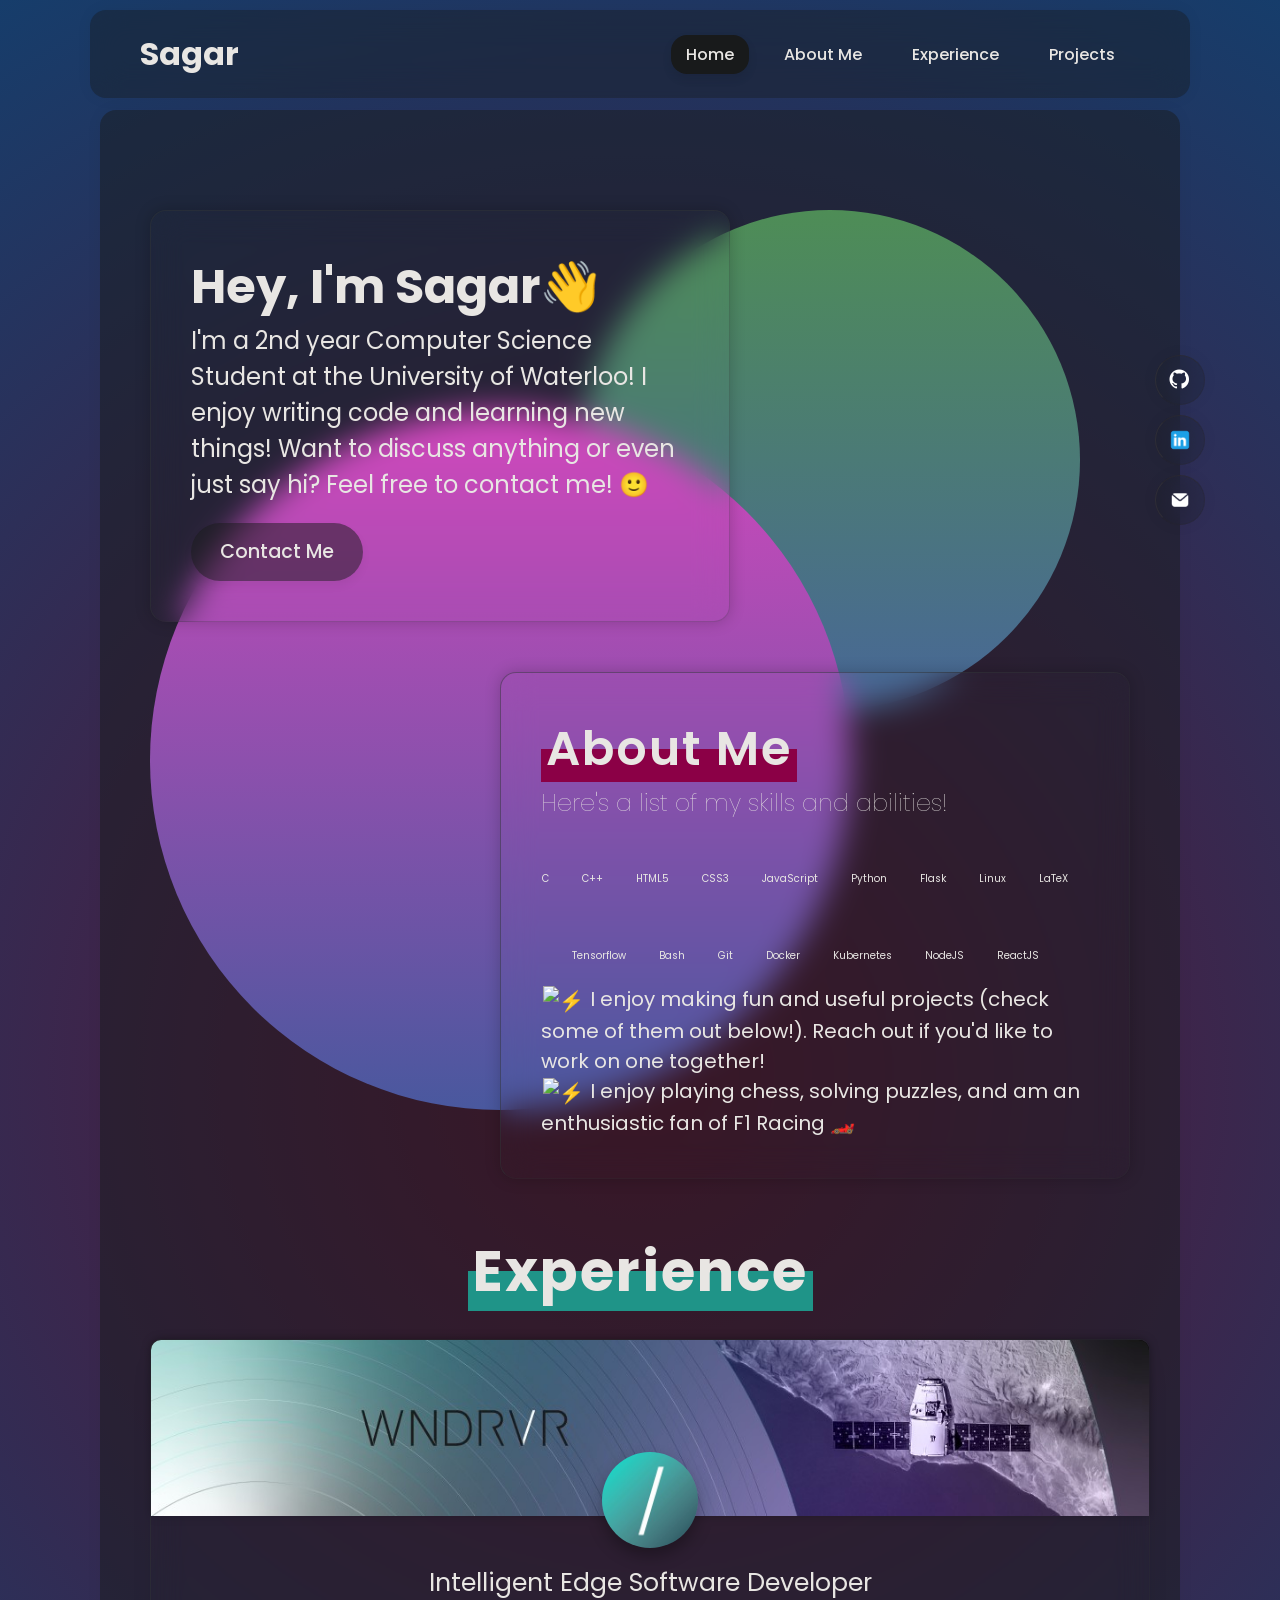
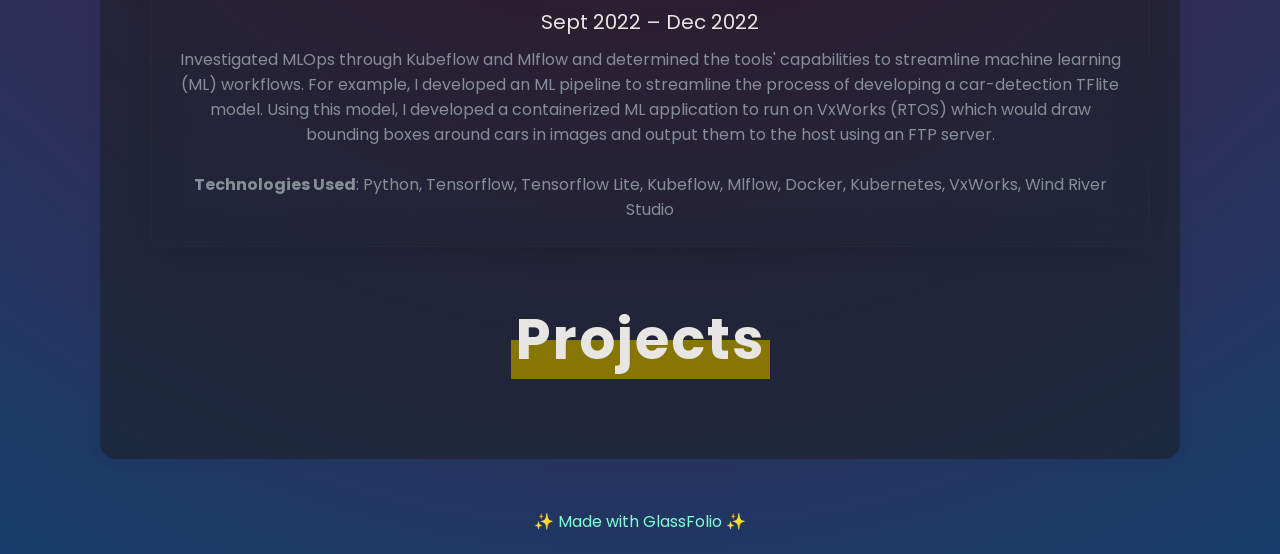
==== index.html @ 661ef63f "Adding metadata" ====
<!DOCTYPE html>
<html lang="en">
  <head>
    <meta charset="UTF-8" />
    <meta http-equiv="X-UA-Compatible" content="IE=edge" />
    <meta name="viewport" content="width=device-width, initial-scale=1.0" />
    <title>Sagar</title>
    <meta name="description" content="_" />
    <meta name="title" property="og:title" content="Sagar's Website" />
    <meta property="og:type" content="website" />
    <meta name="image" property="og:image" content="./images/thumbnail.png" />
    <meta name="description" property="og:description" content="Welcome to my personal website!" />
    <meta name="author" content="Sagar Patel" />
    <link rel="icon" href="https://cdn-icons-png.flaticon.com/512/25/25231.png">
    <link rel="stylesheet" href="./style.css" />
    <link rel="stylesheet" href="https://cdn.jsdelivr.net/gh/devicons/devicon@latest/devicon.min.css"/>
    <script src="https://code.iconify.design/2/2.0.4/iconify.min.js"></script>
    <script src="./repo-card.js"></script>
    <script src="https://ajax.googleapis.com/ajax/libs/jquery/3.6.0/jquery.min.js"></script>
    <!--Animation-->
    <link rel="stylesheet" href="https://cdnjs.cloudflare.com/ajax/libs/animate.css/4.1.1/animate.min.css"/>
    <link href="https://unpkg.com/aos@2.3.1/dist/aos.css" rel="stylesheet">
  </head>
  <body>
    <section>
      <div class="container">
        <div id="top" class="page-scroll"></div>
        <!-- Navbar -->
        <header>
          <a href="#top" class="logo">Sagar</a>
          <ul>
            <li><a class="active page" href="#top" id="home-btn">Home</a></li>
            <li><a href="#about" class="page" id="about-btn">About Me</a></li>
            <li><a href="#experience" class="page"id="experience-btn">Experience</a></li>
            <li><a href="#projects" class="page" id="project-btn">Projects</a></li>
            </li>
          </ul>
        </header>

        <!-- Main Content -->
        <div class="content">
          <div>
            <span style="position:absolute; z-index:-2; top:100px; right:100px; height: 500px; width: 500px; background-image: linear-gradient(rgb(78, 141, 86),rgb(72, 103, 151)); border-radius: 50%; "></span>
          </div>
          <div>
            <span style="position:absolute; z-index:-2; top:300px; left:50px; height: 700px; width: 700px; background-image: linear-gradient(rgb(209, 72, 188),rgb(73, 88, 158)); border-radius: 50%; "></span>
          </div>
          <div class="column">
            <h2 data-aos="fade-down" data-aos-duration="1000">Hey, I'm Sagar<span class="wave">👋</span></h2>
            <p data-aos="fade-right" data-aos-duration="1000">
              I'm a 2nd year Computer Science Student at the University of Waterloo! I enjoy
              writing code and learning new things! Want to discuss anything or even just say hi?
              Feel free to contact me! 🙂
            </p>
            <a href="https://www.linkedin.com/in/sagar-patel-1914671b5/" data-aos="fade-right" data-aos-duration="1000">Contact Me</a>
            <!-- <a href="#home" data-aos="fade-right" data-aos-duration="1000">Resume</a> -->
          </div>
          <div class="img">
            <img src="./images/transparent-img.png" 
            data-aos="fade-up-right" data-aos-duration="1000"/>
          </div>
        </div>
        <!-- 2nd Section -->
        <div id="about" class="content page-scroll" style="justify-content: space-around">
          <div class="img" data-aos="fade-right" data-aos-duration="1000">
            <img style="width: 300px;" src="./images/small-transparent-img.png"/>
          </div>
          <div class="column-2">
            <h2 style="font-weight: 550">
              <span class="low-highlight-pink">About Me</span>
            </h2>
            <h3 style="font-size: 24px; color: rgb(232, 230, 227);; font-weight: 1; margin-bottom: 10px;">
              Here's a list of my skills and abilities!
            </h3>
            <div class="dev-icons">
              <ul>
                <li class="software-skill-inline c">
                  <i class="devicon-c-plain"></i><p style="color: rgb(232, 230, 227);">C</p>
                </li>
                <li class="software-skill-inline cplusplus">
                  <i class="devicon-cplusplus-plain"></i><p style="color: rgb(232, 230, 227);">C++</p>
                </li>
                <li class="software-skill-inline html5">
                  <i class="devicon-html5-plain"></i><p style="color: rgb(232, 230, 227);">HTML5</p>
                </li>
                <li class="software-skill-inline css3">
                  <i class="devicon-css3-plain"></i><p style="color: rgb(232, 230, 227);">CSS3</p>
                </li>
                <li class="software-skill-inline javascript">
                  <i class="devicon-javascript-plain"></i><p style="color: rgb(232, 230, 227);">JavaScript</p>
                </li>
                <li class="software-skill-inline python">
                  <i class="devicon-python-plain"></i><p style="color: rgb(232, 230, 227);">Python</p>
                </li>
                <li class="software-skill-inline flask">
                  <i class="devicon-flask-plain"></i><p style="color: rgb(232, 230, 227);">Flask</p>
                </li>
                <li class="software-skill-inline linux">
                  <i class="devicon-linux-plain"></i><p style="color: rgb(232, 230, 227);">Linux</p>
                </li>
                <li class="software-skill-inline latex">
                  <i class="devicon-latex-original"></i><p style="color: rgb(232, 230, 227);">LaTeX</p>
                </li>
                <li class="software-skill-inline tensorflow">
                  <i class="devicon-tensorflow-original"></i><p style="color: rgb(232, 230, 227);">Tensorflow</p>
                </li>
                <li class="software-skill-inline bash">
                  <i class="devicon-bash-plain"></i><p style="color: rgb(232, 230, 227);">Bash</p>
                </li>
                <li class="software-skill-inline git">
                  <i class="devicon-git-plain"></i><p style="color: rgb(232, 230, 227);">Git</p>
                </li>
                <li class="software-skill-inline docker">
                  <i class="devicon-docker-plain"></i><p style="color: rgb(232, 230, 227);">Docker</p>
                </li>
                <li class="software-skill-inline kubernetes">
                  <i class="devicon-kubernetes-plain"></i><p style="color: rgb(232, 230, 227);">Kubernetes</p>
                </li>
                <li class="software-skill-inline nodejs">
                  <i class="devicon-nodejs-plain"></i><p style="color: rgb(232, 230, 227);">NodeJS</p>
                </li>
                <li class="software-skill-inline reactjs">
                  <i class="devicon-react-original"></i><p style="color: rgb(232, 230, 227);">ReactJS</p>
                </li>
              </ul>
            </div>

            <div>
              <p style="color: rgb(232, 230, 227); font-size: 20px">
                <img
                  alt="⚡" draggable="false" src="https://twemoji.maxcdn.com/2/72x72/26a1.png"
                  style=" height: 1em; width: 1em; margin: 0px 0.05em 0px 0.1em; vertical-align: -0.1em;"/>
                I enjoy making fun and useful projects (check some of them out below!). 
                Reach out if you'd like to work on one together!
              </p>
              <p style="color: rgb(232, 230, 227); font-size: 20px">
                <img alt="⚡" draggable="false" src="https://twemoji.maxcdn.com/2/72x72/26a1.png" style="
                    height: 1em; width: 1em; margin: 0px 0.05em 0px 0.1em; vertical-align: -0.1em;"/>
                I enjoy playing chess, solving puzzles, and am an enthusiastic fan of F1 Racing 🏎️
              </p>
            </div>
          </div>
        </div>

        <!-- 3rd Section -->
        <h2
          data-aos="fade-down" data-aos-duration="1500"
          id="experience"
          class="mob-h2 page-scroll"
          style="font-size: 56px; font-weight: 700; margin-top: 50px; text-align:center; color: rgb(232, 230, 227);">
          <span class="low-highlight-cyan">Experience</span>
        </h2>
        <div class="experience-cards-div">
          <div class="experience-card" data-aos="fade-right" data-aos-duration="2500" style="width:1000px;">
            <div class="experience-banner" style="background: rgb(0, 0, 0)">
              <div class="experience-blurred_div"></div>
              <div class="experience-div-company">
                <img style="width: 100%; height:100%; z-index: 0; border-radius: 10px 10px 0 0;" src="./images/wndrvr-banner.jpg"/>
              </div>
              <img crossorigin="anonymous" style="z-index: 2;"class="experience-roundedimg" src="./images/wndrvr-logo.jpg"/>
            </div>
            <div class="experience-text-details">
              <h5 class="experience-text-role">Intelligent Edge Software Developer</h5>
              <h5 class="experience-text-date">Sept 2022 – Dec 2022</h5>
              <p class="subTitle experience-text-desc">
                Investigated MLOps through Kubeflow and Mlflow and determined the tools' capabilities to streamline 
                machine learning (ML) workflows. 
                For example, I developed an ML pipeline to streamline the process of developing a car-detection TFlite model.
                Using this model, I developed a containerized ML application to run on VxWorks (RTOS)
                which would draw bounding boxes around cars in images and output them to the host using an FTP server.
                <br><br> <b>Technologies Used</b>: Python, Tensorflow, Tensorflow Lite, 
                Kubeflow, Mlflow, Docker, Kubernetes, VxWorks, Wind River Studio
              </p>
            </div>
          </div>
        </div>
        <h2
          id="projects"
          class="mob-h2 page-scroll"
          style="font-size: 56px; font-weight: 700; margin-top: 50px"
        >
          <span class="low-highlight-skin" style="color: rgb(232, 230, 227);">Projects</span>
        </h2>
        <div class="projects" data-aos="fade-up" data-aos-duration="1500">
          <div class="repo-card" data-repo="sagarpatel211/Utivity"></div>
          <div class="repo-card" data-repo="sagarpatel211/RedditSearch"></div>
          <div class="repo-card" data-repo="sagarpatel211/Blackjack-Pygame"></div>
          <div class="repo-card" data-repo="sagarpatel211/Sizzle2.0Odometry"></div>
        </div>
        <ul class="socialsites">
          <li><a href="https://github.com/sagarpatel211"><img style="width: 24px;" src="./images/github-icon.png"></a></li>
          <li><a href="https://www.linkedin.com/in/sagar-patel-1914671b5/"><img style="width: 24px;" src="./images/linkedin-icon.png"></a></li>
          <li><a href="mailto:sa24pate@uwaterloo.ca"><img style="width: 24px;" src="./images/email-icon.png"></a></li>
        </ul>

        <!-- Footer -->
      </div>
    </section>
    <div class="button-top-div" id="myDIV">
      <a id="button-top" href="#top"><img style="width: 20px;" src="./images/up-arrow.png"></i></a>
    </div>
    <div style="color:aliceblue; text-align: center; padding-bottom: 20px;">
      ✨ <a style="text-decoration: none; color: aquamarine;" href="https://github.com/AmreshSinha/glassFolio">Made with GlassFolio ✨</a>
    </div>

    <!-- Page Scroll Percentage -->
    <script src="./script.js"></script>

    <!-- Page Scroll Up On Click -->
    <script>
      //scroller fixed
      var scrolBtn = document.querySelector("#myDIV");
      window.addEventListener("scroll", function () {
        let offset;
        offset = window.pageYOffset;
        if (offset > 300) {
          scrolBtn.style.display = "block";
        }
        if (offset < 300) {
          scrolBtn.style.display = "none";
        }
      });

      //remove that #s in the link
      document.querySelectorAll('a[href^="#"]').forEach((anchor) => {
        anchor.addEventListener("click", function (e) {
          e.preventDefault();

          document.querySelector(this.getAttribute("href")).scrollIntoView({
            behavior: "smooth",
            block: "center",
          });
        });
      });
    </script>
    <script src="https://unpkg.com/aos@2.3.1/dist/aos.js"></script>
    <script>
      AOS.init();
    </script>
  </body>
</html>
---- style.css ----
@import url("https://fonts.googleapis.com/css2?family=Poppins:wght@400;500&display=swap");

html {
  scroll-behavior: smooth;
}

* {
  font-family: "Poppins";
  margin: 0;
  padding: 0;
  box-sizing: border-box;
}

body {
  background: rgb(238, 174, 202);
  background: radial-gradient(
    circle,
    rgba(91, 19, 50, 1) 0%,
    rgba(22, 61, 107, 1) 100%
  );
}
/*custom scrollbar*/
::-webkit-scrollbar {
  width: 6px;
  background: #acb7e1;
}
::-webkit-scrollbar-thumb {
  background: #4577af;
  border-radius: 10px;
}
.flex-row {
  display: flex;
  flex-direction: row;
}

.shape {
  opacity: 60%;
  position: absolute;
  z-index: -1;
  height: 10rem;
  width: 10rem;
}

.wave {
  animation-name: wave-animation; /* Refers to the name of your @keyframes element below */
  animation-duration: 2.5s; /* Change to speed up or slow down */
  animation-iteration-count: infinite; /* Never stop waving :) */
  transform-origin: 70% 70%; /* Pivot around the bottom-left palm */
  display: inline-block;
}

@keyframes wave-animation {
  0% {
    transform: rotate(0deg);
  }
  10% {
    transform: rotate(14deg);
  } /* The following five values can be played with to make the waving more or less extreme */
  20% {
    transform: rotate(-8deg);
  }
  30% {
    transform: rotate(14deg);
  }
  40% {
    transform: rotate(-4deg);
  }
  50% {
    transform: rotate(10deg);
  }
  60% {
    transform: rotate(0deg);
  } /* Reset for the last half to pause */
  100% {
    transform: rotate(0deg);
  }
}

.img img {
  max-width: 400px;
  /* animation: animate 5s linear infinite; */
}

@media only screen and (max-width: 1100px) {
  .img img {
    display: none;
  }
}

/* @keyframes animate {
    0%,100%{
        transform: translateY(50px);
    }
    50%{
        transform: translateY(100px);
    }
} */

section {
  display: flex;
  justify-content: center;
  align-items: center;
  min-height: 100vh;
  padding: 50px;
}

@media (max-width: 900px) {
  section {
    padding: 50px 10px 10px;
  }
}

.container {
  position: relative;
  width: calc(100% - 100px);
  min-height: calc(100vh - 280px);
  min-height: 300px;
  background: rgba(24, 26, 27, 0.5);
  box-shadow: rgb(0 0 0 / 5%) 0px 0px 1rem 0px;
  border-radius: 1rem;
  display: flex;
  flex-direction: column;
  justify-content: space-between;
  align-items: center;
  padding: 50px;
  margin-top: 60px;
}

@media (max-width: 1100px) {
  .container {
    position: relative;
    width: calc(100% - 20px);
  }
}

@media (max-width: 900px) {
  .container {
    flex-direction: column;
    margin-top: 120px;
    height: auto;
    padding: 10px;
    width: calc(100% - 75px);
  }
}

@media (max-width: 380px) {
  .container {
    flex-direction: column;
    margin-top: 80px;
    height: auto;
    padding: 10px;
    width: calc(100% - 0px);
  }
}

@supports (-webkit-backdrop-filter: none) or (backdrop-filter: none) {
  header {
    position: fixed;
    top: 10px;
    /* right: 20px;
    left: 20px; */
    padding: 20px 50px;
    display: flex;
    justify-content: space-between;
    align-items: center;
    background: rgba(24, 26, 27, 0.4);
    box-shadow: rgb(0 0 0 / 5%) 0px 0px 1rem 0px;
    border-radius: 1rem;
    backdrop-filter: blur(1rem);
    -webkit-backdrop-filter: blur(1rem);
    border-color: rgba(48, 52, 54, 0.5) rgba(48, 52, 54, 0.25) rgba(48, 52, 54, 0.25) rgba(48, 52, 54, 0.5);
    z-index: 90;
    width: calc(100% - 180px);
  }

  @media (max-width: 900px) {
    header {
      position: fixed;
      top: 10px;
      /* top: -0px; */
      /* right: 0px;
      left: 0px; */
      /* width: 100%; */
      width: calc(100% - 80px);
      flex-direction: column;
      padding: 20px;
    }
    header ul {
      margin-top: 10px;
      flex-wrap: wrap;
      justify-content: center;
    }

    header ul li {
      margin: 2px;
    }

    header ul li a {
      display: inline-block;
    }
  }
}
@media (max-width: 380px) {
  header {
    position: relative;
    top: -120px;
    right: 0px;
    left: 0px;
    width: 100%;
    flex-direction: column;
    padding: 20px;
  }
}

@supports not ((-webkit-backdrop-filter: none) or (backdrop-filter: none)) {
  header {
    position: absolute;
    top: -40px;
    right: 20px;
    left: 20px;
    padding: 20px 50px;
    display: flex;
    justify-content: space-between;
    align-items: center;
    background: rgba(255, 255, 255, 0.7);
    opacity: 0.9;
    box-shadow: 0 0 1rem 0 rgba(0, 0, 0, 0.05);
    border-radius: 1rem;
    backdrop-filter: blur(1rem);
    -webkit-backdrop-filter: blur(1rem);
    border: 1px solid rgba(255, 255, 255, 0.25);
    border-top: 1px solid rgba(255, 255, 255, 0.5);
    border-left: 1px solid rgba(255, 255, 255, 0.5);
  }

  @media (max-width: 900px) {
    header {
      position: relative;
      top: -60px;
      right: 0px;
      left: 0px;
      width: 100%;
      flex-direction: column;
      padding: 20px;
    }
    header ul {
      margin-top: 10px;
      flex-wrap: wrap;
      justify-content: center;
    }

    header ul li {
      margin: 2px;
    }

    header ul li a {
      display: inline-block;
    }
  }
}

header .logo {
  color: rgb(232, 230, 227);
  font-weight: 700;
  text-decoration: initial;
  font-size: 2rem;
}

header ul {
  display: flex;
}

header ul li {
  list-style: none;
  margin: 0 10px;
}

header ul li a {
  text-decoration: initial;
  font-weight: 500;
  color: rgb(232, 230, 227);
  padding: 8px 15px;
  border-radius: 1rem;
  transition: 500ms ease;
}

header ul li a:hover,
header ul li a.active {
  background: rgb(24, 26, 27);
  box-shadow: rgb(0 0 0 / 10%) 0px 5px 10px;
}

.content {
  display: flex;
  z-index: 1;
  margin-top: 50px;
  align-items: center;
}

@media (max-width: 900px) {
  .content {
    flex-direction: column;
    transform: translateX(0px);
    max-width: 100%;
    margin-top: 10px;
  }
}
@media (max-width: 500px) {
  .content {
    flex-direction: column;
    transform: translateX(0px);
    max-width: 100%;
    margin-top: 10px;
  }
}
@media (max-width: 440px) {
  .content {
    flex-direction: column;
    transform: translateX(0px);
    max-width: 100%;
    margin-top: 50px;
  }
}
@media (max-width: 380px) {
  .content {
    flex-direction: column;
    transform: translateX(0px);
    max-width: 100%;
    margin-top: -60px;
  }
}

.column {
  box-shadow: rgb(0 0 0 / 0.2) 0px 0px 1rem 0px;
  border-radius: 1rem;
  backdrop-filter: blur(1rem);
  border: 1px solid rgba(255, 255, 255, 0.25);
  border-top: 1px solid rgba(255, 255, 255, 0.5);
  border-left: 1px solid rgba(255, 255, 255, 0.5);
  border-color: rgba(48, 52, 54, 0.5) rgba(48, 52, 54, 0.25) rgba(48, 52, 54, 0.25) rgba(48, 52, 54, 0.5);
  padding: 40px;
}

.column-2 {
  box-shadow: rgb(0 0 0 / 0.2) 0px 0px 1rem 0px;
  border-radius: 1rem;
  backdrop-filter: blur(1rem);
  border: 1px solid rgba(255, 255, 255, 0.25);
  border-top: 1px solid rgba(255, 255, 255, 0.5);
  border-left: 1px solid rgba(255, 255, 255, 0.5);
  border-color: rgba(48, 52, 54, 0.5) rgba(48, 52, 54, 0.25) rgba(48, 52, 54, 0.25) rgba(48, 52, 54, 0.5);
  padding: 40px;
  margin-inline: 50px;
  margin-right: 0px;
}

@media (max-width: 900px) {
  .column-2 {
    position: relative;
    right: 0px;
    left: 0px;
    width: 100%;
    margin-top: 80px;
    margin-right: 0px;
    margin-left: 0px;
  }
}

.column h2 {
  font-size: 3rem;
  color: rgb(232, 230, 227);
}
.column-2 h2 {
  font-size: 3rem;
  color: rgb(232, 230, 227);
}

.column h3 {
  font-size: 1.5rem;
  /* color:cadetblue; */
}

.column p {
  font-size: 1.5rem;
  color: rgb(232, 230, 227);
  line-height: 2.25rem;
}

@media (max-width: 900px) {
  .column h2 {
    font-size: 2.5rem;
  }
  .column-2 h2 {
    font-size: 2.8rem;
  }
  .column p {
    font-size: 1.2rem;
  }
  .mob-h2 {
    font-size: 2.8rem !important;
  }
  .mob-connect {
    font-size: 2.1rem !important;
  }
}

.column p .column-p {
  font-size: 1rem;
}

.column a {
  display: inline-block;
  padding: 0.9rem 1.8rem;
  color: rgb(232, 230, 227);
  margin-top: 20px;
  margin-right: 10px;
  border-radius: 30px;
  font-size: 1.2rem;
  font-weight: 500;
  text-decoration: none;
  background: rgba(24, 26, 27, 0.5);
  box-shadow: rgb(0 0 0 / 5%) 0px 5px 10px;
  transition: 500ms ease;
}

.column a:hover {
  background: rgba(40, 54, 61, 0.5);
  box-shadow: rgb(24 26 27 / 5%) 0px 5px 10px;
}

.socialsites {
  position: fixed;
  top: calc(50% - 100px);
  right: 75px;
  display: flex;
  flex-direction: column;
  justify-content: center;
  align-items: center;
}

@media (min-width: 900px) {
  .enabledisable {
    display: none;
  }
}

@media (max-width: 1100px) {
  .socialsites {
    position: fixed;
    right: 35px;
  }
}

@media (max-width: 900px) {
  .socialsites {
    position: relative;
    flex-direction: row;
    margin: 20px;
    gap: 10px;
    left: 0px;
    right: 0px;
    /* right: 5px; */
  }
}

.socialsites li {
  list-style: none;
}

@supports (-webkit-backdrop-filter: none) or (backdrop-filter: none) {
  .socialsites li a {
    text-decoration: none;
    width: 50px;
    height: 50px;
    background: rgba(24, 26, 27, 0.2);
    box-shadow: 0 0 1rem 0 rgba(0, 0, 0, 0.05);
    backdrop-filter: blur(1rem);
    border: 1px solid rgba(44, 41, 41, 0.25);
    border-top: 1px solid rgba(48, 44, 44, 0.5);
    border-left: 1px solid rgba(62, 59, 59, 0.5);
    display: flex;
    justify-content: center;
    align-items: center;
    border-radius: 50%;
    margin: 5px 0;
    transition: 0.5s ease;
  }
}
@supports not ((-webkit-backdrop-filter: none) or (backdrop-filter: none)) {
  .socialsites li a {
    text-decoration: none;
    width: 50px;
    height: 50px;
    background: rgba(62, 57, 57, 0.7);
    box-shadow: 0 0 1rem 0 rgba(0, 0, 0, 0.05);
    opacity: 0.9;
    backdrop-filter: blur(1rem);
    -webkit-backdrop-filter: blur(1rem);
    border: 1px solid rgba(255, 255, 255, 0.25);
    border-top: 1px solid rgba(53, 49, 49, 0.5);
    border-left: 1px solid rgba(75, 65, 65, 0.5);
    display: flex;
    justify-content: center;
    align-items: center;
    border-radius: 50%;
    margin: 5px 0;
    transition: 0.5s ease;
  }
}

.socialsites li a:hover {
  background: rgba(24, 26, 27, 0.75);
}

.fa-github {
  color: #333;
}

.fa-linkedin {
  color: #0077b5;
}

.fa-facebook {
  color: #1877f2;
}

.fa-instagram {
  color: #e1306c;
}

.grid {
  display: grid;
  grid-template-columns: 30% 70%;
  margin-top: 5;
  padding-top: 4rem;
}

.dev-icons ul {
  padding-left: 0;
  list-style: none;
  font-size: 3rem;
  margin-bottom: 0;
  margin-top: 0;
  text-align: center;
}

.software-skill-inline {
  display: inline-block;
  margin-right: 20px;
  margin-bottom: 20px;
}

/* .software-skill-inline i{
    color:#868e96
}

.software-skill-inline i:hover{
    color:#645beb
} */

.software-skill-inline p {
  color: #868e96;
  font-size: 10px;
}

.software-skill-inline i:hover p {
  color: #645beb;
}

.c i {
  color: #868e96;
}

.c i:hover {
  color: #03599c;
}

.cplusplus i {
  color: #868e96;
}

.cplusplus i:hover {
  color: #9c033a;
}

.html5 i {
  color: #868e96;
}

.html5 i:hover {
  color: #e54d26;
}

.css3 i {
  color: #868e96;
}

.css3 i:hover {
  color: #3d8fc6;
}

.javascript i {
  color: #868e96;
}

.javascript i:hover {
  color: #f0db4f;
}

.python i {
  color: #868e96;
}

.python i:hover {
  color: #ffd845;
}

.flask i {
  color: #868e96;
}

.flask i:hover {
  color: #010101;
}

.linux i {
  color: #868e96;
}

.linux i:hover {
  color: #000;
}

.latex i {
  color: #868e96;
}

.latex i:hover {
  color: #44a444;
}

.tensorflow i {
  color: #868e96;
}

.tensorflow i:hover {
  color: #ed8e24;
}

.bash i {
  color: #868e96;
}

.bash i:hover {
  color: #88a763;
}

.git i {
  color: #868e96;
}

.git i:hover {
  color: #f25334;
}

.docker i {
  color: #868e96;
}

.docker i:hover {
  color: #2496ec;
}

.kubernetes i {
  color: #868e96;
}

.kubernetes i:hover {
  color: #316ce4;
}

.nodejs i {
  color: #868e96;
}

.nodejs i:hover {
  color: #339933;
}

.reactjs i {
  color: #868e96;
}

.reactjs i:hover {
  color: #61DAFB;
}

.highlight-yellow-brush {
  background: url(/assets/yellow-brushstroke.png);
  background-repeat: no-repeat;
  background-size: 100% 95%;
  padding: 8px 0;
}

.realistic-marker-highlight {
  position: relative;
  color: white;
}

.realistic-marker-highlight:before {
  content: "";
  background-color: #ff6db7;
  width: 100%;
  height: 1em;
  position: absolute;
  z-index: -1;
  filter: url(#marker-shape);
  left: -0.25em;
  top: 0.1em;
  padding: 0 0.25em;
}

.experience-cards-div {
  display: grid;
  grid-template-columns: repeat(auto-fit, minmax(290px, 1fr));
  grid-gap: 1rem 1rem;
  gap: 1rem 1rem;
  margin-top: 25px;
}

.experience-card {
  box-shadow: 0 0 1rem 0 rgba(0, 0, 0, 0.25);
  border-radius: 1rem;
  backdrop-filter: blur(1rem);
  border: 1px solid rgba(255, 255, 255, 0.25);
  border-top: 1px solid rgba(255, 255, 255, 0.5);
  border-left: 1px solid rgba(255, 255, 255, 0.5);
  border-color: rgba(48, 52, 54, 0.5) rgba(48, 52, 54, 0.25) rgba(48, 52, 54, 0.25) rgba(48, 52, 54, 0.5);
  transition: 0.5s ease;
}

.experience-card,
.experience-card-dark {
  position: relative;
  box-shadow: 0 10px 30px -15px rgba(0, 0, 0, 0.2);
  box-shadow: rgb(0 0 0 / 20%) 0px 10px 30px -15px;
  border-radius: 10px;
}

.experience-card-dark {
  background-color: #171c28;
}

.experience-card:hover {
  box-shadow: 0 20px 30px -10px rgba(0, 0, 0, 0.6);
  background: rgba(255, 255, 255, 0.5);
  box-shadow: rgb(0 0 0 / 20%) 0px 20px 30px -10px;
  background-image: initial;
  background-color: rgba(24, 26, 27, 0.5);
}

.experience-banner {
  background-position: 50%;
  background-repeat: no-repeat;
  background-size: 150%;
  background: linear-gradient(rgba(0, 0, 0, 0.7), rgba(0, 0, 0, 0.5));
  border-radius: 10px 10px 0 0;
  -webkit-filter: blur(0);
  -moz-filter: blur(0);
  -o-filter: blur(0);
  -ms-filter: blur(0);
  filter: blur(0);
  height: 11rem;
  display: -webkit-flex;
  display: flex;
  -webkit-align-items: flex-end;
  align-items: flex-end;
  -webkit-justify-content: center;
  justify-content: center;
}

.experience-blurred_div {
  position: absolute;
  background: linear-gradient(rgba(0, 0, 0, 0.4), rgba(0, 0, 0, 0.2));
  -webkit-filter: blur(5px);
  -moz-filter: blur(5px);
  -o-filter: blur(5px);
  -ms-filter: blur(5px);
  filter: blur(5px);
  height: 11rem;
  top: 0;
  left: 0;
  width: 100%;
  border-radius: 10px 10px 0 0;
}

.experience-div-company {
  position: absolute;
  background: transparent;
  height: 11rem;
  top: 0;
  left: 0;
  width: 100%;
  z-index: 1;
  display: -webkit-flex;
  display: flex;
  -webkit-align-items: center;
  align-items: center;
  -webkit-justify-content: center;
  justify-content: center;
}

.experience-text-company {
  padding: 1.5rem;
  margin: 0;
  color: #fff;
  font-size: 25px;
  text-align: center;
  font-weight: 550;
  text-overflow: ellipsis;
  overflow: hidden;
  white-space: nowrap;
}

.experience-roundedimg {
  position: absolute;
  object-fit: cover;
  left: 0;
  right: 0;
  top: 7rem;
  margin-left: auto;
  margin-right: auto;
  width: 6rem;
  height: 6rem;
  box-shadow: 0 0.5rem 1rem rgba(0, 0, 0, 0.3);
  border-radius: 50%;
}

.experience-text-details {
  padding: 1.5rem;
  margin-top: 0rem;
}

.experience-text-role {
  text-align: center;
  color: rgb(232, 230, 227);
  font-weight: 400;
  font-size: 25px;
  margin: 0;
  padding-top: 1.5rem;
  line-height: normal;
}

.experience-text-date {
  text-align: center;
  color: rgb(232, 230, 227);
  font-size: 20px;
  margin: 0;
  padding-top: 0.3rem;
  padding-bottom: 0.65rem;
  font-weight: 400;
}

.subTitle {
  color: #868e96;
}

.experience-text-desc {
  text-align: center;
}

.logo-svg {
  height: 1.75rem;
  width: 5.375rem;
}

.low-highlight-cyan {
  letter-spacing: 2px;
  padding: 0 5px;
  background: linear-gradient(to bottom, transparent 50%, #1f9488 50%);
}

.low-highlight-pink {
  letter-spacing: 2px;
  padding: 0 5px;
  background: linear-gradient(rgba(0, 0, 0, 0) 50%, rgb(139, 0, 70) 50%);
}

.low-highlight-skin {
  letter-spacing: 2px;
  padding: 0 5px;
  background: linear-gradient(rgba(0, 0, 0, 0) 50%, rgb(135, 118, 4) 50%);
}

.low-highlight-lightyellow {
  letter-spacing: 2px;
  padding: 0 5px;
  background: linear-gradient(to bottom, transparent 50%, #ffd460 50%);
}

.low-highlight-hazeskin {
  letter-spacing: 2px;
  padding: 0 5px;
  background: linear-gradient(to bottom, transparent 50%, #f7d59c 50%);
}

#progress {
  height: 75px;
  width: 75px;
  border-radius: 50%;
  position: fixed;
  bottom: 25px;
  right: 25px;
  box-shadow: 0 0 10px rgba(0, 0, 0, 0.2);
  display: grid;
  place-items: center;
}
#progress-value {
  display: block;
  height: calc(100% - 20px);
  width: calc(100% - 20px);
  background-color: #ffffff;
  border-radius: 50%;
  display: grid;
  place-items: center;
  font-weight: 600;
  font-size: 16px;
}

.projects {
  display: flex;
  flex-wrap: wrap;
  justify-content: center;
  align-items: center;
  gap: 1rem 1rem;
  margin-top: 25px;
}

.repo-card {
  box-shadow: 0 0 1rem 0 rgba(0, 0, 0, 0.05);
  border-radius: 1rem;
  backdrop-filter: blur(1rem);
  border: 1px solid rgba(255, 255, 255, 0.25);
  border-top: 1px solid rgba(255, 255, 255, 0.5);
  border-left: 1px solid rgba(255, 255, 255, 0.5);
  border-color: rgba(48, 52, 54, 0.5) rgba(48, 52, 54, 0.25) rgba(48, 52, 54, 0.25) rgba(48, 52, 54, 0.5);
  transition: 0.75s ease;
}

.repo-card,
.repo-card-dark {
  position: relative;
  box-shadow: rgb(0 0 0 / 20%) 0px 10px 30px -15px;
  border-radius: 10px;
}

.repo-card:hover {
  box-shadow: 0 0 1rem 0 rgba(0, 0, 0, 0.05);
  background: rgba(66, 66, 86, 0.5);
}

.achievement-cards-div {
  display: flex;
  flex-wrap: wrap;
  justify-content: center;
  align-items: center;
  gap: 1rem 1rem;
  margin-top: 25px;
}

.certificate-card {
  box-shadow: 0 0 1rem 0 rgba(0, 0, 0, 0.05);
  border-radius: 1rem;
  backdrop-filter: blur(1rem);
  border: 1px solid rgba(255, 255, 255, 0.25);
  border-top: 1px solid rgba(255, 255, 255, 0.5);
  border-left: 1px solid rgba(255, 255, 255, 0.5);
  padding: 1.5rem;
  transition: all 0.3s ease;
}

.certificate-card:hover {
  box-shadow: 0 20px 30px -10px rgba(0, 0, 0, 0.2);
}

.certificate-image-div {
  position: relative;
  height: 250px;
  overflow: hidden;
  text-align: center;
}

.card-image {
  max-width: 100%;
  height: auto;
  width: 250px;
}

.certificate-detail-div {
  text-align: center;
}

.card-title {
  color: #000;
  font-size: 22px;
  line-height: 24px;
  font-weight: 700;
  margin: 15px 0 0;
}

.card-subtitle {
  color: #666;
  font-size: 17px;
  line-height: 1.5rem;
}

.certificate-card-footer {
  display: flex;
  align-items: center;
  flex-wrap: wrap;
  justify-content: center;
}

.certificate-card-footer span.certificate-tag {
  background: #55198b;
  color: #f5f2f4;
  vertical-align: middle;
  align-items: center;
  border-radius: 4px;
  display: inline-flex;
  font-size: 0.75rem;
  height: 2em;
  justify-content: center;
  white-space: nowrap;
  line-height: 1.5;
  margin: 0 0.5rem 0.5rem 0;
  padding: 0 0.75em;
  cursor: pointer;
  transition: 0.2s ease-in;
}

span.certificate-tag:hover {
  background: #8c43ce;
}

footer {
  position: absolute;
  bottom: -40px;
  right: 20px;
  left: 20px;
  padding: 20px 50px;
  display: flex;
  justify-content: space-between;
  align-items: center;
  background: rgba(255, 255, 255, 0.2);
  box-shadow: 0 0 1rem 0 rgba(0, 0, 0, 0.05);
  border-radius: 1rem;
  backdrop-filter: blur(1rem);
  border: 1px solid rgba(255, 255, 255, 0.25);
  border-top: 1px solid rgba(255, 255, 255, 0.5);
  border-left: 1px solid rgba(255, 255, 255, 0.5);
}

footer .logo {
  color: black;
  font-weight: 700;
  text-decoration: none;
  font-size: 2rem;
}

footer ul {
  display: flex;
}

footer ul li {
  list-style: none;
  margin: 0 10px;
}

footer ul li a {
  text-decoration: none;
  font-weight: 500;
  color: black;
  padding: 8px 15px;
  border-radius: 1rem;
  transition: 500ms ease;
}

footer ul li a:hover,
footer ul li a.active {
  background: hsla(0, 0%, 100%, 0.25);
  box-shadow: 0 5px 10px rgba(0, 0, 0, 0.05);
}

.button-top-div {
  position: fixed;
  bottom: 20px;
  right: -24px;
  cursor: pointer;
  padding: 20px 50px;
  display: flex;
  align-items: center;
  z-index: 80;
}

@media (max-width: 900px) {
  .button-top-div {
    position: fixed;
    right: 0px;
  }
}
@media (max-width: 550px) {
  .button-top-div {
    position: fixed;
    right: -35px;
    bottom: 0;
  }
}
@media (max-width: 380px) {
  .button-top-div {
    position: fixed;
    right: -35px;
    bottom: 0;
  }
  #button-top {
    width: 40px;
    height: 40px;
  }
}

@supports (-webkit-backdrop-filter: none) or (backdrop-filter: none) {
  #button-top {
    text-decoration: none;
    width: 50px;
    height: 50px;
    background: rgba(255, 255, 255, 0.5);
    box-shadow: 0 0 1rem 0 rgba(0, 0, 0, 0.05);
    backdrop-filter: blur(1rem);
    border: 1px solid rgba(255, 255, 255, 0.25);
    border-top: 1px solid rgba(255, 255, 255, 0.5);
    border-left: 1px solid rgba(255, 255, 255, 0.5);
    text-decoration-color: initial;
    background-image: initial;
    background-color: rgba(24, 26, 27, 0.5);
    box-shadow: rgb(0 0 0 / 5%) 0px 0px 1rem 0px;
    border-color: rgba(48, 52, 54, 0.5) rgba(48, 52, 54, 0.25) rgba(48, 52, 54, 0.25) rgba(48, 52, 54, 0.5);
    display: flex;
    justify-content: center;
    align-items: center;
    border-radius: 50%;
    margin: 5px 0;
    transition: 0.5s ease;
  }
}

@supports not ((-webkit-backdrop-filter: none) or (backdrop-filter: none)) {
  #button-top {
    text-decoration: none;
    width: 50px;
    height: 50px;
    background: rgba(255, 255, 255, 0.5);
    opacity: 0.5;
    box-shadow: 0 0 1rem 0 rgba(0, 0, 0, 0.05);
    backdrop-filter: blur(1rem);
    border: 1px solid rgba(255, 255, 255, 0.25);
    border-top: 1px solid rgba(255, 255, 255, 0.5);
    border-left: 1px solid rgba(255, 255, 255, 0.5);
    display: flex;
    justify-content: center;
    align-items: center;
    border-radius: 50%;
    margin: 5px 0;
    transition: 0.5s ease;
  }
}

#button-top:hover {
  background-image: initial;
  background-color: rgba(24, 26, 27, 0.8);
}

#button-top::after {
  /* content: "\f077"; */
  font-family: FontAwesome;
  font-weight: normal;
  font-style: normal;
  font-size: 2em;
  line-height: 50px;
  color: #fff;
}

#button-top:active {
  background-color: #fff;
}

#button-top.show {
  opacity: 1;
  visibility: visible;
}
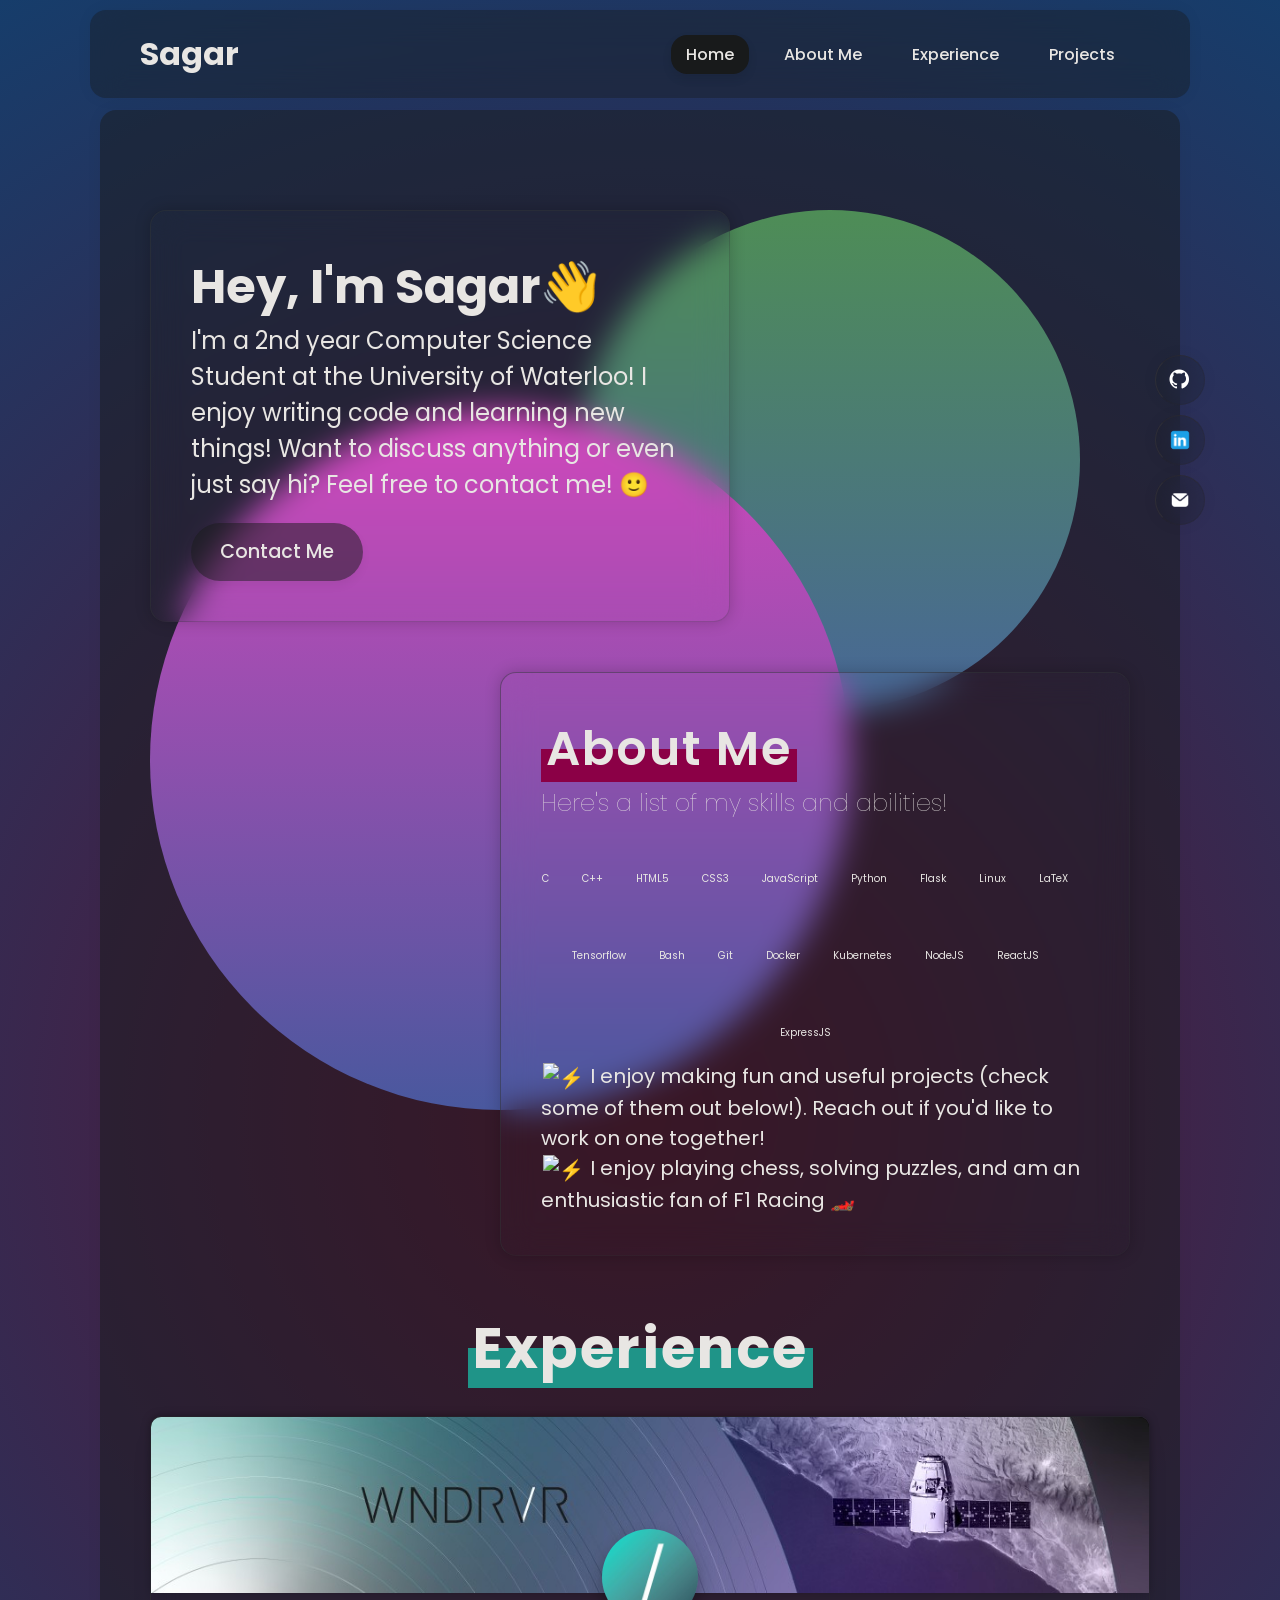
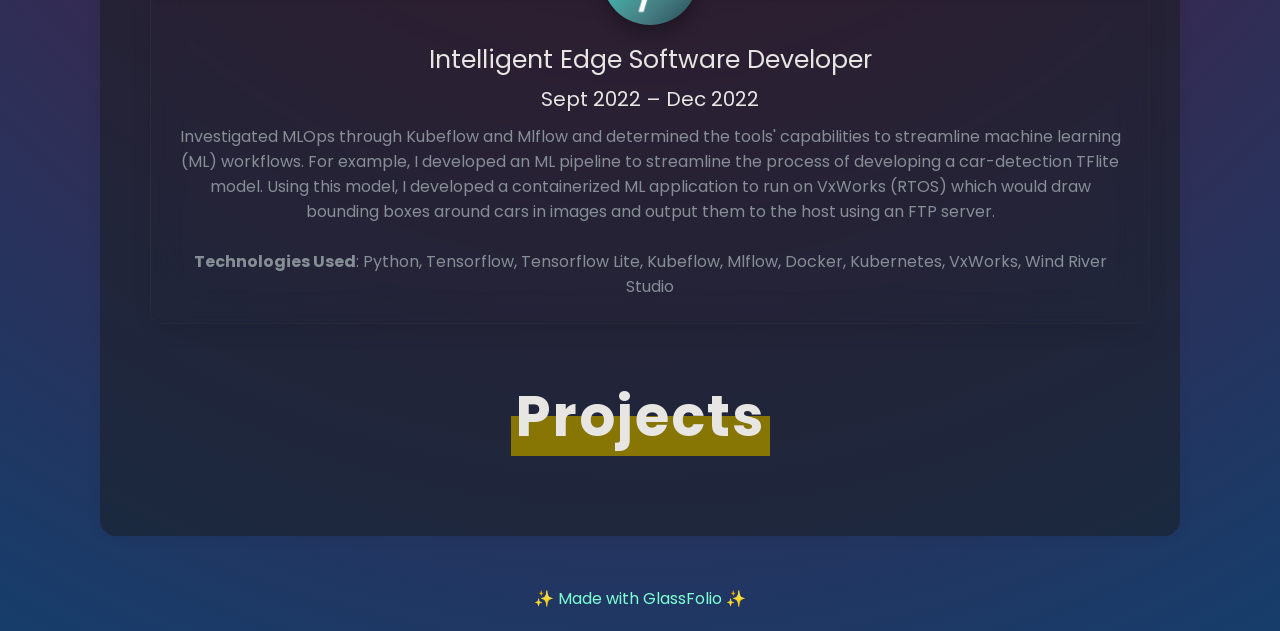
==== commit fae16e8f: "Update index.html" ====
--- a/index.html
+++ b/index.html
@@ -122,6 +122,9 @@
                 <li class="software-skill-inline reactjs">
                   <i class="devicon-react-original"></i><p style="color: rgb(232, 230, 227);">ReactJS</p>
                 </li>
+                <li class="software-skill-inline expressjs">
+                  <i class="devicon-express-original"></i><p style="color: rgb(232, 230, 227);">ExpressJS</p>
+                </li>
               </ul>
             </div>
 
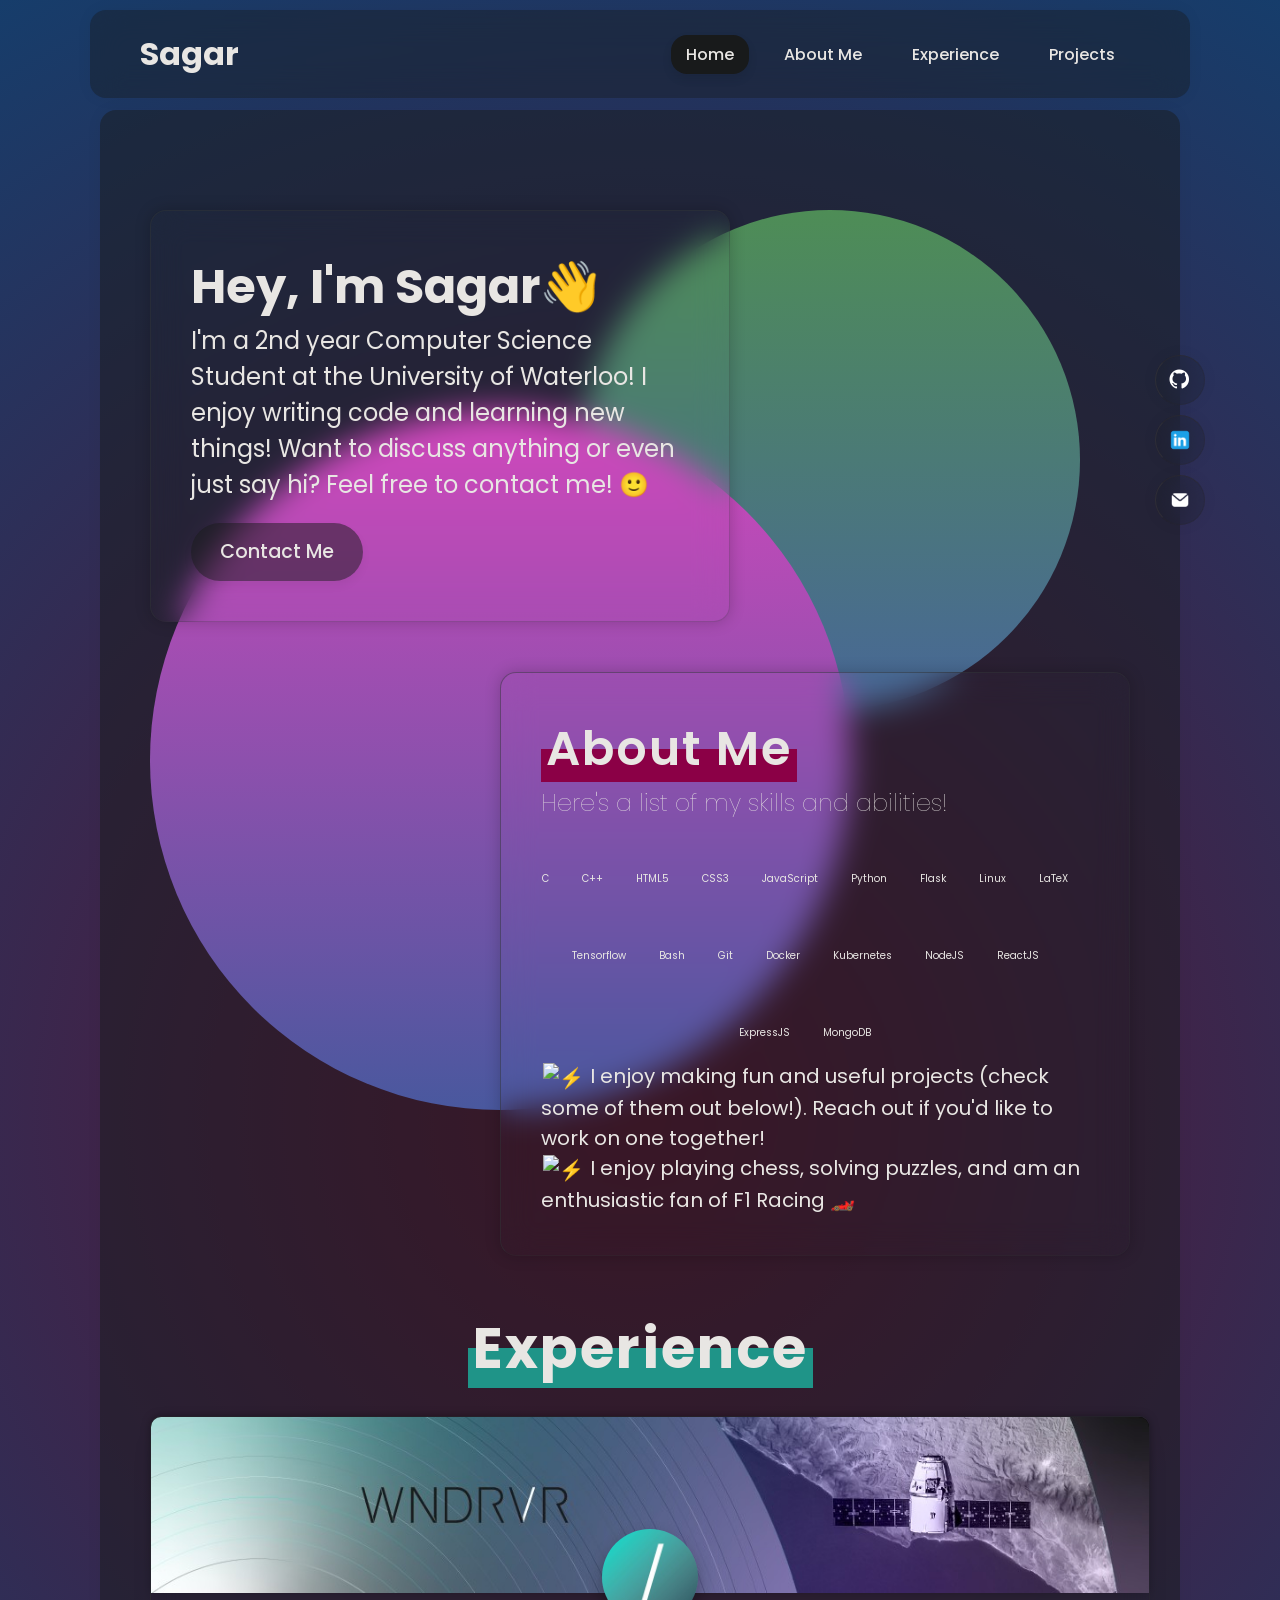
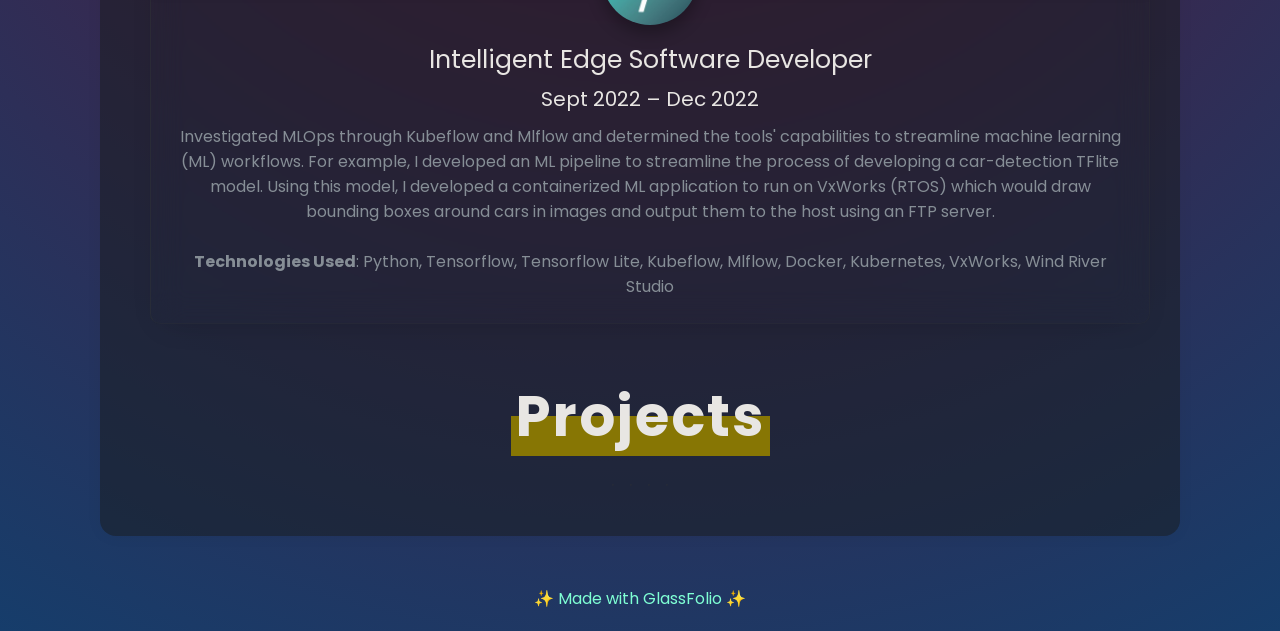
==== commit 6970d475: "Reduced repetitive code" ====
--- a/index.html
+++ b/index.html
@@ -73,7 +73,7 @@
               Here's a list of my skills and abilities!
             </h3>
             <div class="dev-icons">
-              <ul>
+              <ul style="color: #868e96">
                 <li class="software-skill-inline c">
                   <i class="devicon-c-plain"></i><p style="color: rgb(232, 230, 227);">C</p>
                 </li>
@@ -125,9 +125,11 @@
                 <li class="software-skill-inline expressjs">
                   <i class="devicon-express-original"></i><p style="color: rgb(232, 230, 227);">ExpressJS</p>
                 </li>
+                <li class="software-skill-inline mongodb">
+                  <i class="devicon-mongodb-plain"></i><p style="color: rgb(232, 230, 227);">MongoDB</p>
+                </li>
               </ul>
             </div>
-
             <div>
               <p style="color: rgb(232, 230, 227); font-size: 20px">
                 <img
@@ -177,11 +179,7 @@
             </div>
           </div>
         </div>
-        <h2
-          id="projects"
-          class="mob-h2 page-scroll"
-          style="font-size: 56px; font-weight: 700; margin-top: 50px"
-        >
+        <h2 id="projects" class="mob-h2 page-scroll" style="font-size: 56px; font-weight: 700; margin-top: 50px">
           <span class="low-highlight-skin" style="color: rgb(232, 230, 227);">Projects</span>
         </h2>
         <div class="projects" data-aos="fade-up" data-aos-duration="1500">
@@ -223,18 +221,6 @@
           scrolBtn.style.display = "none";
         }
       });
-
-      //remove that #s in the link
-      document.querySelectorAll('a[href^="#"]').forEach((anchor) => {
-        anchor.addEventListener("click", function (e) {
-          e.preventDefault();
-
-          document.querySelector(this.getAttribute("href")).scrollIntoView({
-            behavior: "smooth",
-            block: "center",
-          });
-        });
-      });
     </script>
     <script src="https://unpkg.com/aos@2.3.1/dist/aos.js"></script>
     <script>
--- a/style.css
+++ b/style.css
@@ -550,14 +550,6 @@
   margin-bottom: 20px;
 }
 
-/* .software-skill-inline i{
-    color:#868e96
-}
-
-.software-skill-inline i:hover{
-    color:#645beb
-} */
-
 .software-skill-inline p {
   color: #868e96;
   font-size: 10px;
@@ -567,132 +559,76 @@
   color: #645beb;
 }
 
-.c i {
-  color: #868e96;
-}
-
 .c i:hover {
   color: #03599c;
 }
 
-.cplusplus i {
-  color: #868e96;
-}
-
 .cplusplus i:hover {
   color: #9c033a;
 }
 
-.html5 i {
-  color: #868e96;
-}
-
 .html5 i:hover {
   color: #e54d26;
 }
 
-.css3 i {
-  color: #868e96;
-}
-
 .css3 i:hover {
   color: #3d8fc6;
 }
 
-.javascript i {
-  color: #868e96;
-}
-
 .javascript i:hover {
   color: #f0db4f;
 }
 
-.python i {
-  color: #868e96;
-}
-
 .python i:hover {
   color: #ffd845;
 }
 
-.flask i {
-  color: #868e96;
-}
-
 .flask i:hover {
   color: #010101;
 }
 
-.linux i {
-  color: #868e96;
-}
-
 .linux i:hover {
   color: #000;
 }
 
-.latex i {
-  color: #868e96;
-}
-
 .latex i:hover {
   color: #44a444;
 }
 
-.tensorflow i {
-  color: #868e96;
-}
-
 .tensorflow i:hover {
   color: #ed8e24;
 }
 
-.bash i {
-  color: #868e96;
-}
-
 .bash i:hover {
   color: #88a763;
 }
 
-.git i {
-  color: #868e96;
-}
-
 .git i:hover {
   color: #f25334;
 }
 
-.docker i {
-  color: #868e96;
-}
-
 .docker i:hover {
   color: #2496ec;
 }
 
-.kubernetes i {
-  color: #868e96;
-}
-
 .kubernetes i:hover {
   color: #316ce4;
 }
 
-.nodejs i {
-  color: #868e96;
-}
-
 .nodejs i:hover {
   color: #339933;
 }
 
-.reactjs i {
-  color: #868e96;
-}
-
 .reactjs i:hover {
   color: #61DAFB;
+}
+
+.expressjs i:hover {
+  color: black;
+}
+
+.mongodb i:hover {
+  color: #47A248;
 }
 
 .highlight-yellow-brush {
@@ -1180,7 +1116,6 @@
 }
 
 #button-top::after {
-  /* content: "\f077"; */
   font-family: FontAwesome;
   font-weight: normal;
   font-style: normal;
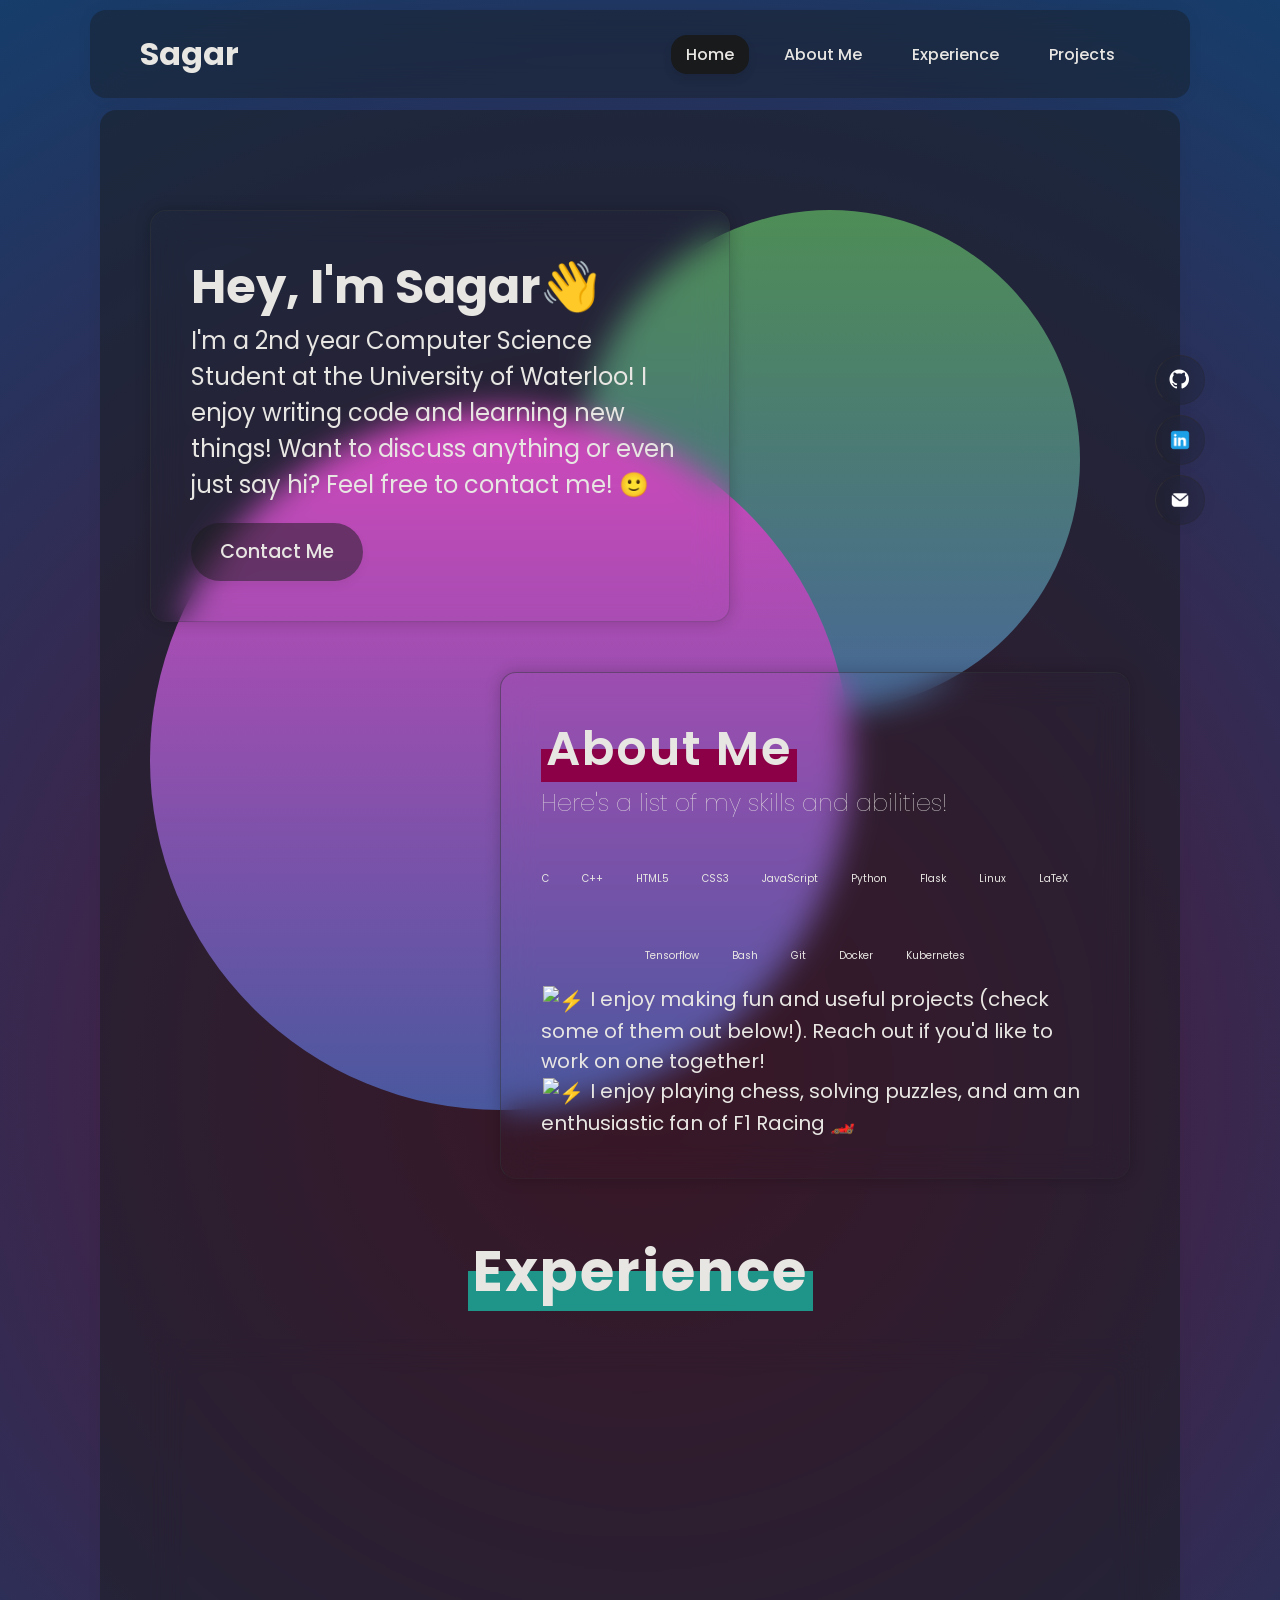
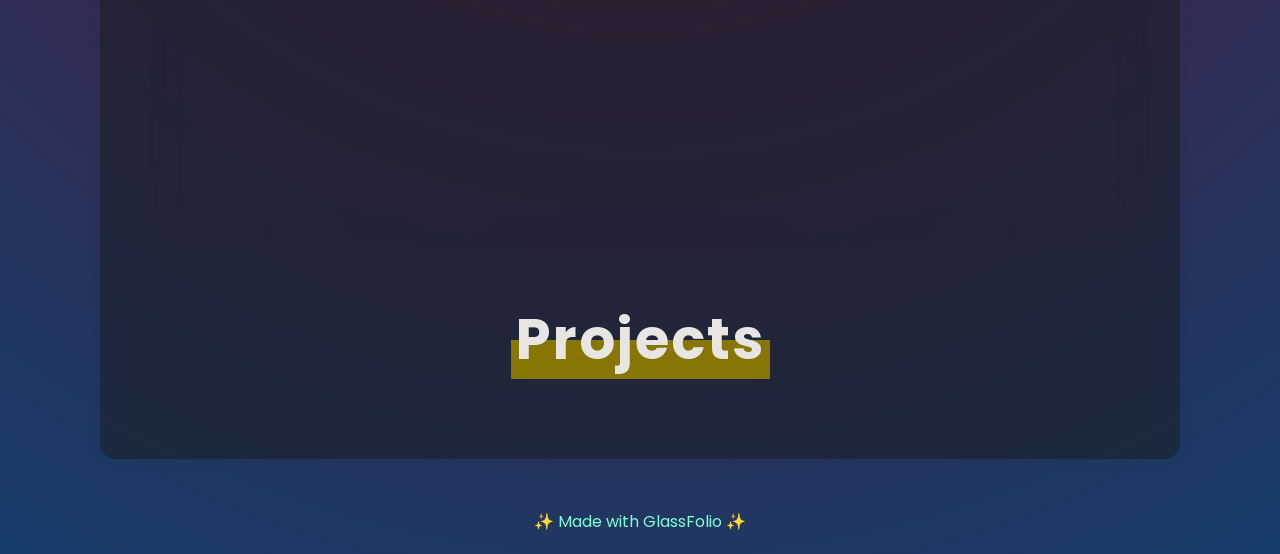
==== commit 796ef8ec: "Update index.html" ====
--- a/index.html
+++ b/index.html
@@ -116,7 +116,7 @@
                 <li class="software-skill-inline kubernetes">
                   <i class="devicon-kubernetes-plain"></i><p style="color: rgb(232, 230, 227);">Kubernetes</p>
                 </li>
-                <li class="software-skill-inline nodejs">
+               <!-- <li class="software-skill-inline nodejs">
                   <i class="devicon-nodejs-plain"></i><p style="color: rgb(232, 230, 227);">NodeJS</p>
                 </li>
                 <li class="software-skill-inline reactjs">
@@ -127,7 +127,7 @@
                 </li>
                 <li class="software-skill-inline mongodb">
                   <i class="devicon-mongodb-plain"></i><p style="color: rgb(232, 230, 227);">MongoDB</p>
-                </li>
+                </li> -->
               </ul>
             </div>
             <div>
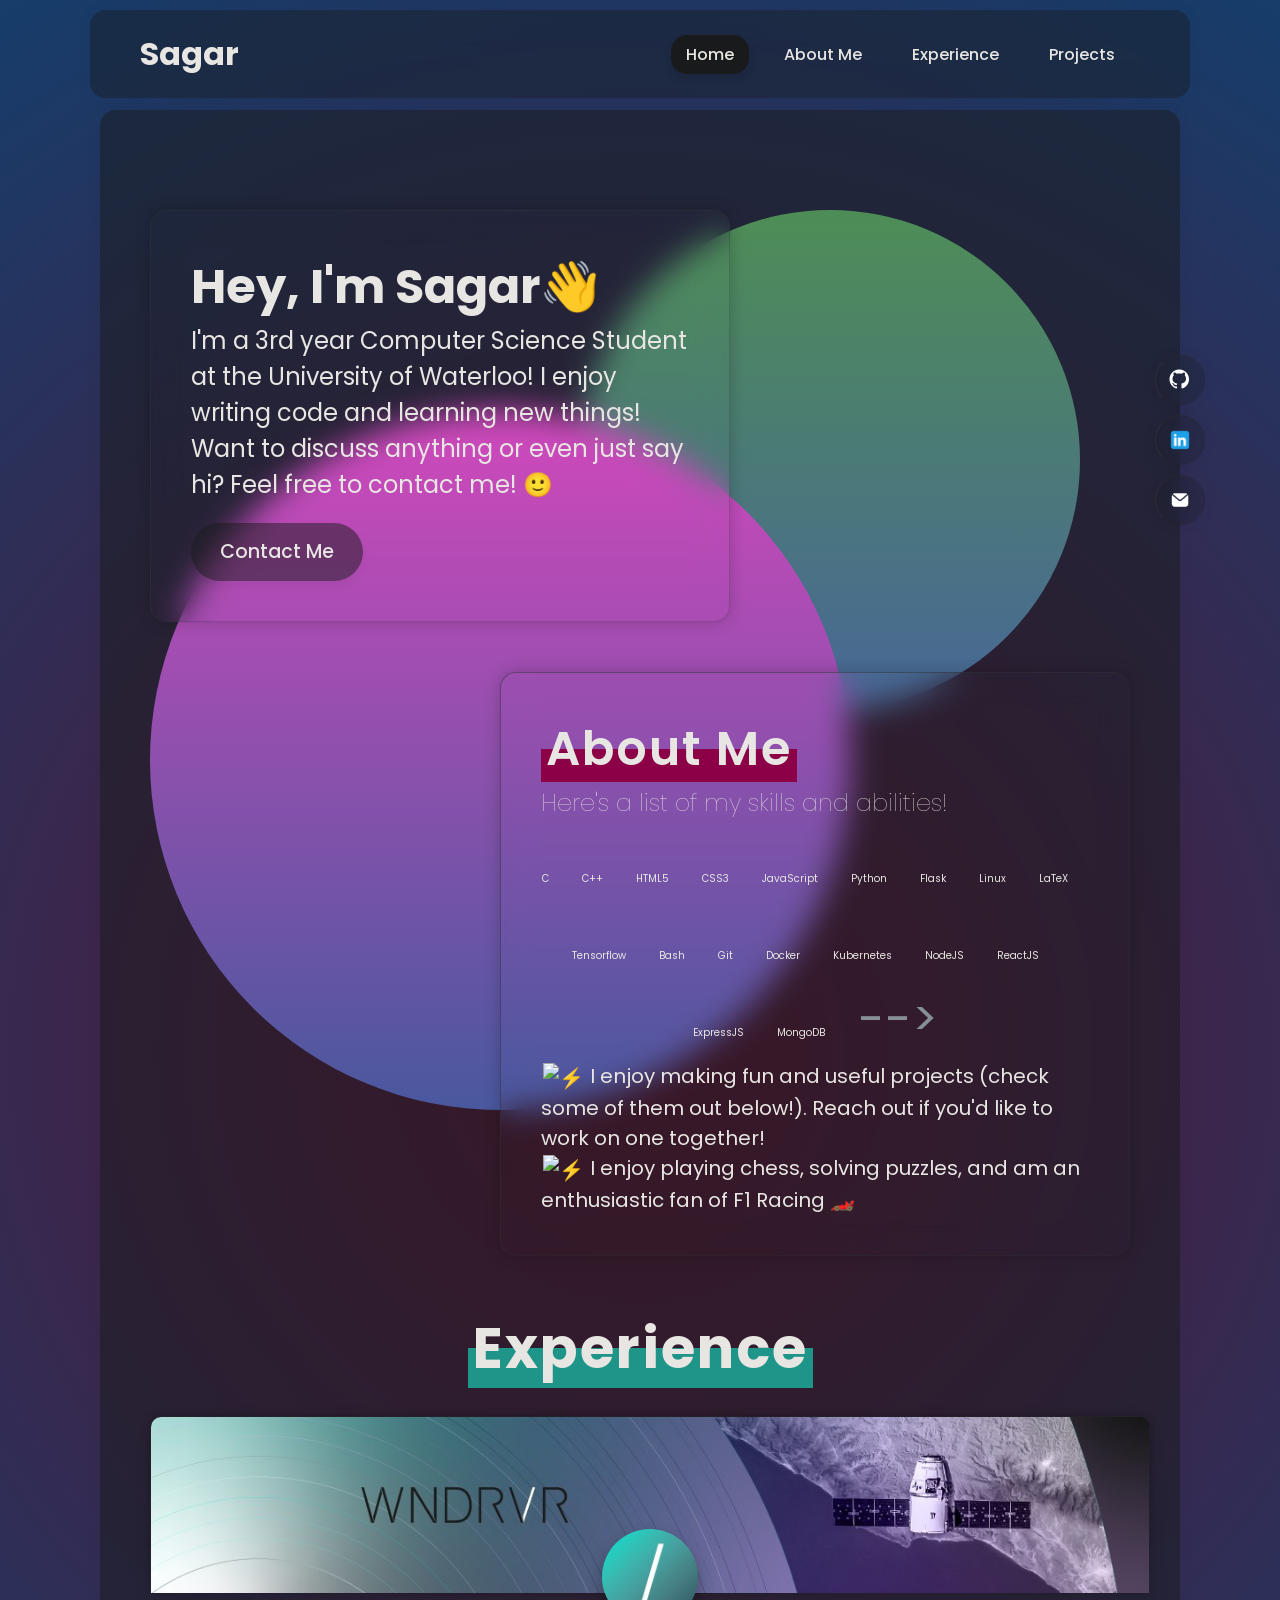
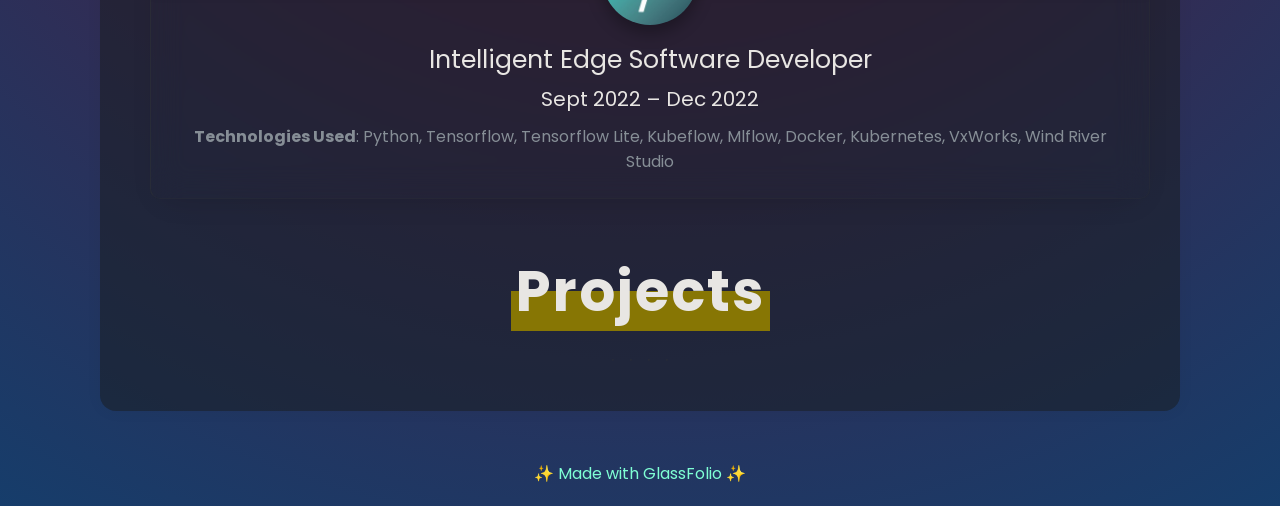
==== commit a78d97b8: "Update index.html" ====
--- a/index.html
+++ b/index.html
@@ -48,7 +48,7 @@
           <div class="column">
             <h2 data-aos="fade-down" data-aos-duration="1000">Hey, I'm Sagar<span class="wave">👋</span></h2>
             <p data-aos="fade-right" data-aos-duration="1000">
-              I'm a 2nd year Computer Science Student at the University of Waterloo! I enjoy
+              I'm a 3rd year Computer Science Student at the University of Waterloo! I enjoy
               writing code and learning new things! Want to discuss anything or even just say hi?
               Feel free to contact me! 🙂
             </p>
@@ -116,7 +116,7 @@
                 <li class="software-skill-inline kubernetes">
                   <i class="devicon-kubernetes-plain"></i><p style="color: rgb(232, 230, 227);">Kubernetes</p>
                 </li>
-               <!-- <li class="software-skill-inline nodejs">
+                <li class="software-skill-inline nodejs">
                   <i class="devicon-nodejs-plain"></i><p style="color: rgb(232, 230, 227);">NodeJS</p>
                 </li>
                 <li class="software-skill-inline reactjs">
@@ -168,12 +168,7 @@
               <h5 class="experience-text-role">Intelligent Edge Software Developer</h5>
               <h5 class="experience-text-date">Sept 2022 – Dec 2022</h5>
               <p class="subTitle experience-text-desc">
-                Investigated MLOps through Kubeflow and Mlflow and determined the tools' capabilities to streamline 
-                machine learning (ML) workflows. 
-                For example, I developed an ML pipeline to streamline the process of developing a car-detection TFlite model.
-                Using this model, I developed a containerized ML application to run on VxWorks (RTOS)
-                which would draw bounding boxes around cars in images and output them to the host using an FTP server.
-                <br><br> <b>Technologies Used</b>: Python, Tensorflow, Tensorflow Lite, 
+                <b>Technologies Used</b>: Python, Tensorflow, Tensorflow Lite, 
                 Kubeflow, Mlflow, Docker, Kubernetes, VxWorks, Wind River Studio
               </p>
             </div>
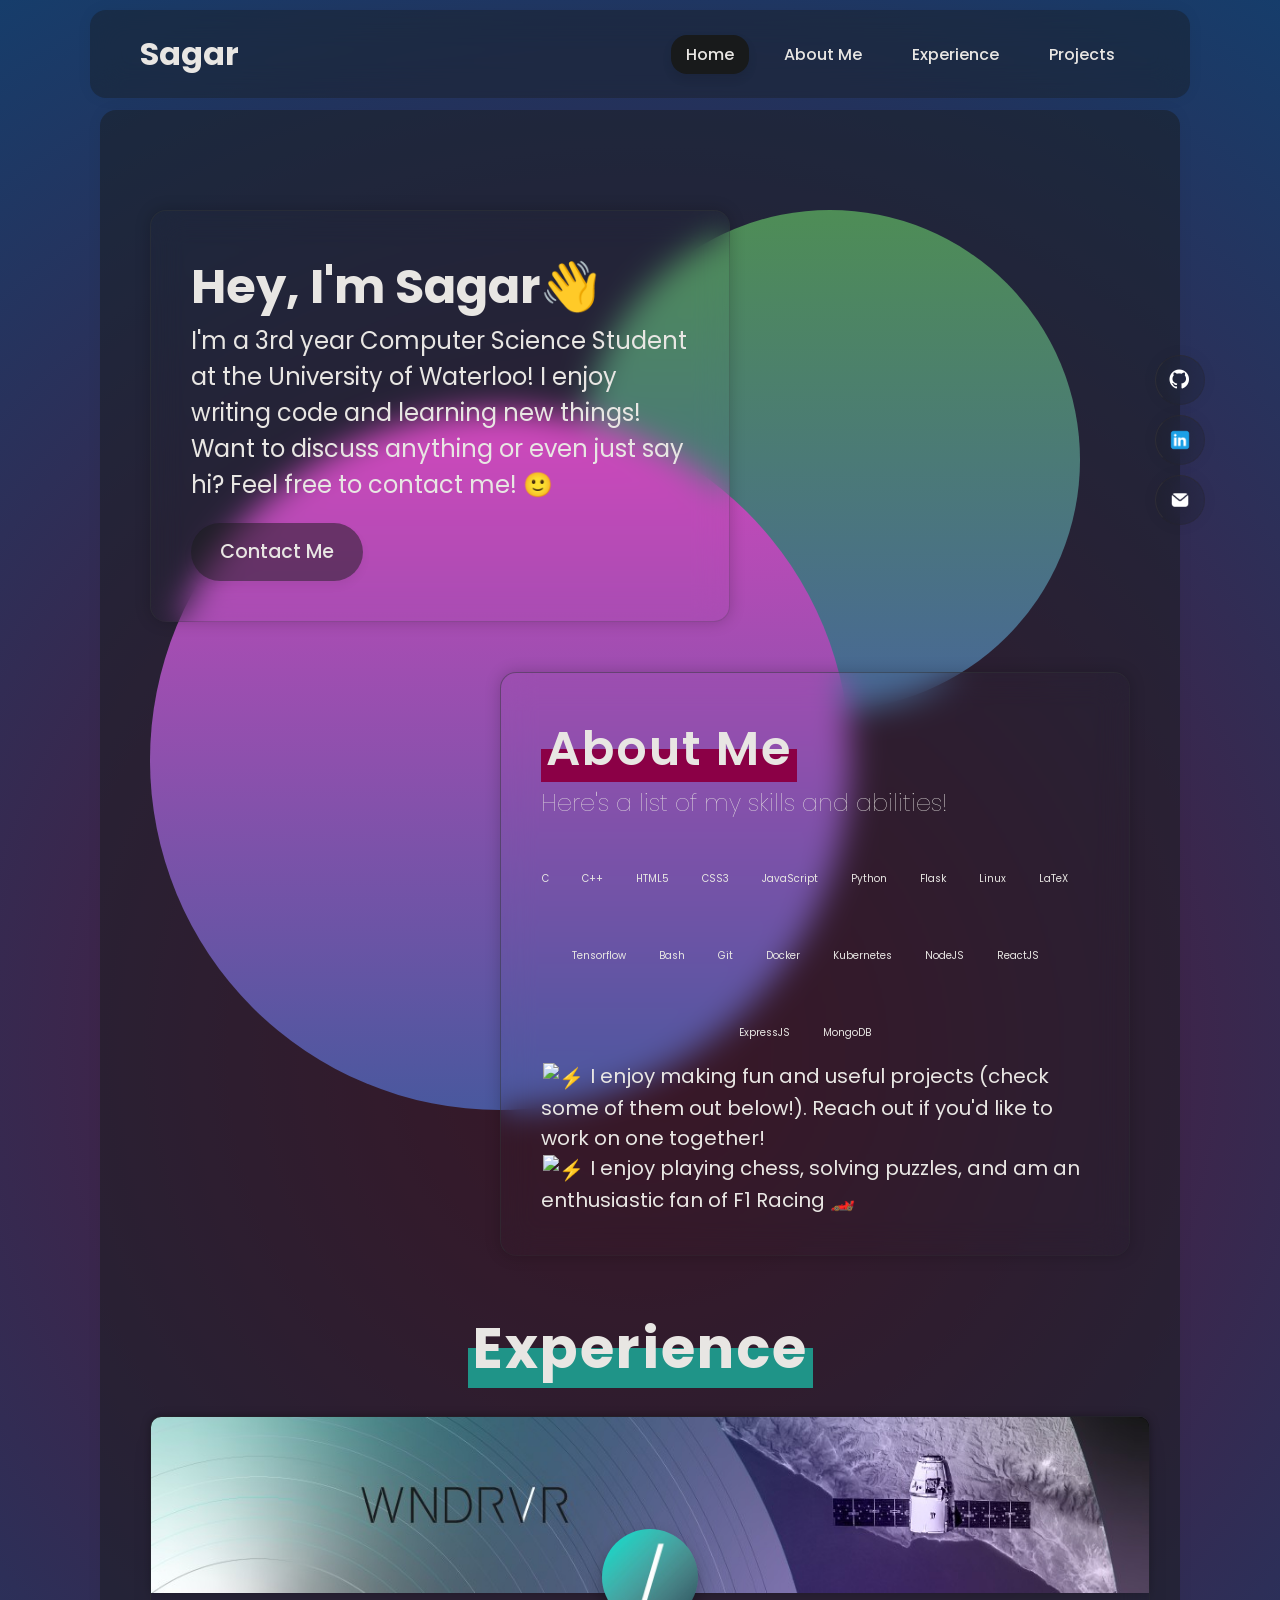
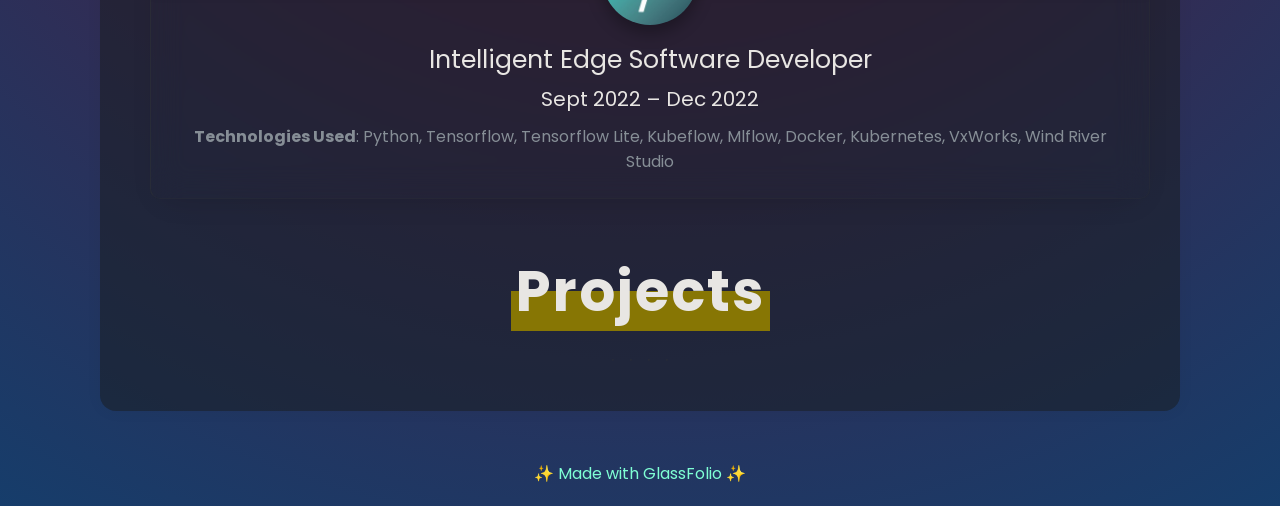
==== commit ac9fc4f6: "Update index.html" ====
--- a/index.html
+++ b/index.html
@@ -127,7 +127,7 @@
                 </li>
                 <li class="software-skill-inline mongodb">
                   <i class="devicon-mongodb-plain"></i><p style="color: rgb(232, 230, 227);">MongoDB</p>
-                </li> -->
+                </li>
               </ul>
             </div>
             <div>
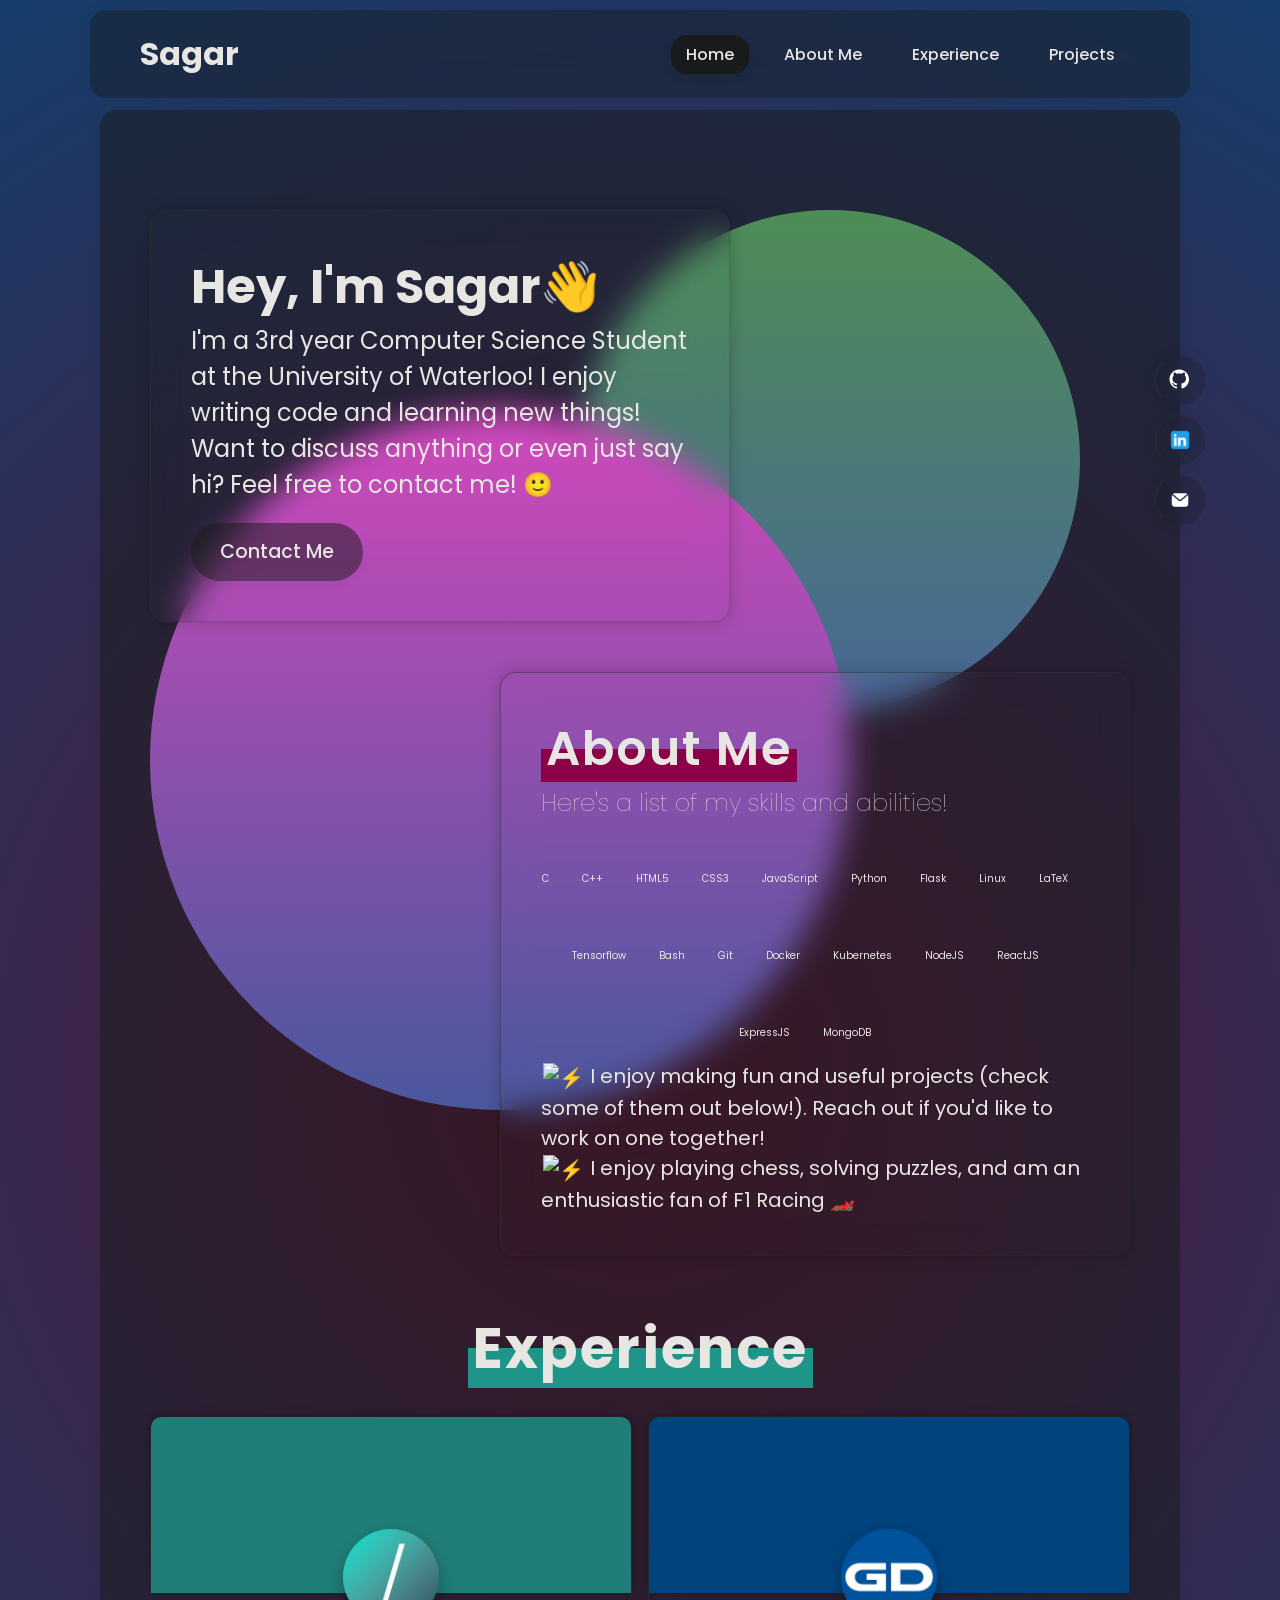
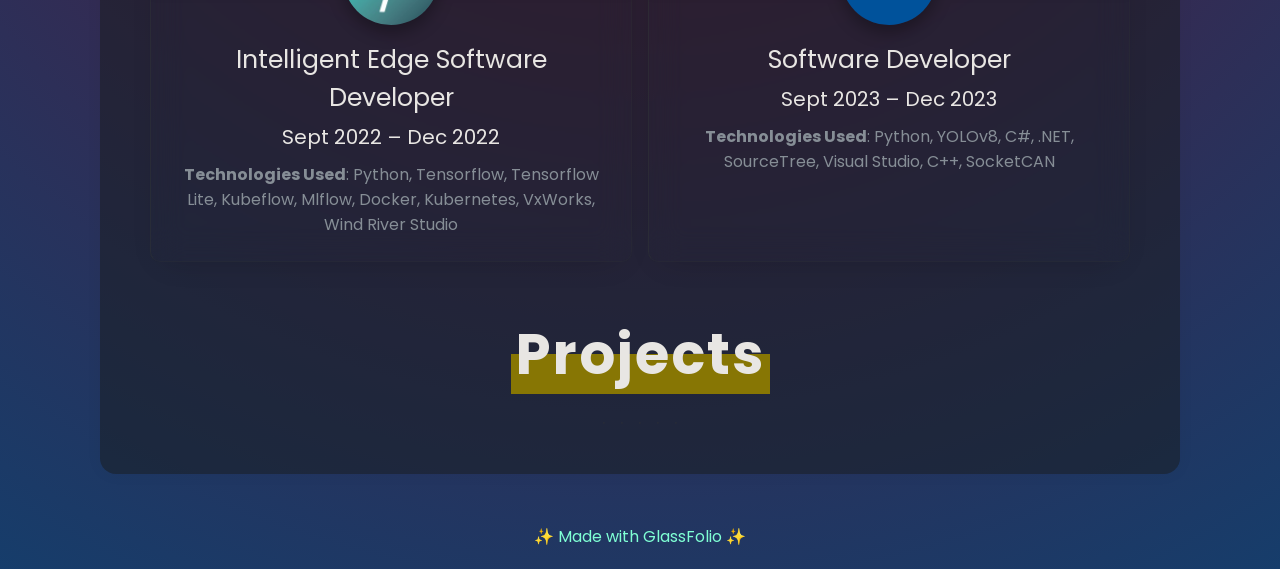
==== commit 2798a9c9: "Update index.html" ====
--- a/index.html
+++ b/index.html
@@ -156,11 +156,11 @@
           <span class="low-highlight-cyan">Experience</span>
         </h2>
         <div class="experience-cards-div">
-          <div class="experience-card" data-aos="fade-right" data-aos-duration="2500" style="width:1000px;">
+          <div class="experience-card" data-aos="fade-right" data-aos-duration="2500">
             <div class="experience-banner" style="background: rgb(0, 0, 0)">
               <div class="experience-blurred_div"></div>
               <div class="experience-div-company">
-                <img style="width: 100%; height:100%; z-index: 0; border-radius: 10px 10px 0 0;" src="./images/wndrvr-banner.jpg"/>
+                <p style="background-color: #33c1b8a5; width: 100%; height:100%; z-index: 0; border-radius: 10px 10px 0 0;"/>
               </div>
               <img crossorigin="anonymous" style="z-index: 2;"class="experience-roundedimg" src="./images/wndrvr-logo.jpg"/>
             </div>
@@ -170,6 +170,22 @@
               <p class="subTitle experience-text-desc">
                 <b>Technologies Used</b>: Python, Tensorflow, Tensorflow Lite, 
                 Kubeflow, Mlflow, Docker, Kubernetes, VxWorks, Wind River Studio
+              </p>
+            </div>
+          </div>
+          <div class="experience-card" data-aos="fade-right" data-aos-duration="2500">
+            <div class="experience-banner" style="background: rgb(0, 0, 0)">
+              <div class="experience-blurred_div"></div>
+              <div class="experience-div-company">
+                <p style="background-color: #00539bce; width: 100%; height:100%; z-index: 0; border-radius: 10px 10px 0 0;"/>
+              </div>
+              <img crossorigin="anonymous" style="z-index: 2;"class="experience-roundedimg" src="./images/gdls-logo.jpg"/>
+            </div>
+            <div class="experience-text-details">
+              <h5 class="experience-text-role">Software Developer</h5>
+              <h5 class="experience-text-date">Sept 2023 – Dec 2023</h5>
+              <p class="subTitle experience-text-desc">
+                <b>Technologies Used</b>: Python, YOLOv8, C#, .NET, SourceTree, Visual Studio, C++, SocketCAN
               </p>
             </div>
           </div>
@@ -182,6 +198,7 @@
           <div class="repo-card" data-repo="sagarpatel211/RedditSearch"></div>
           <div class="repo-card" data-repo="sagarpatel211/Blackjack-Pygame"></div>
           <div class="repo-card" data-repo="sagarpatel211/Sizzle2.0Odometry"></div>
+          <div class="repo-card" data-repo="sagarpatel211/S-Lang"></div>
         </div>
         <ul class="socialsites">
           <li><a href="https://github.com/sagarpatel211"><img style="width: 24px;" src="./images/github-icon.png"></a></li>
